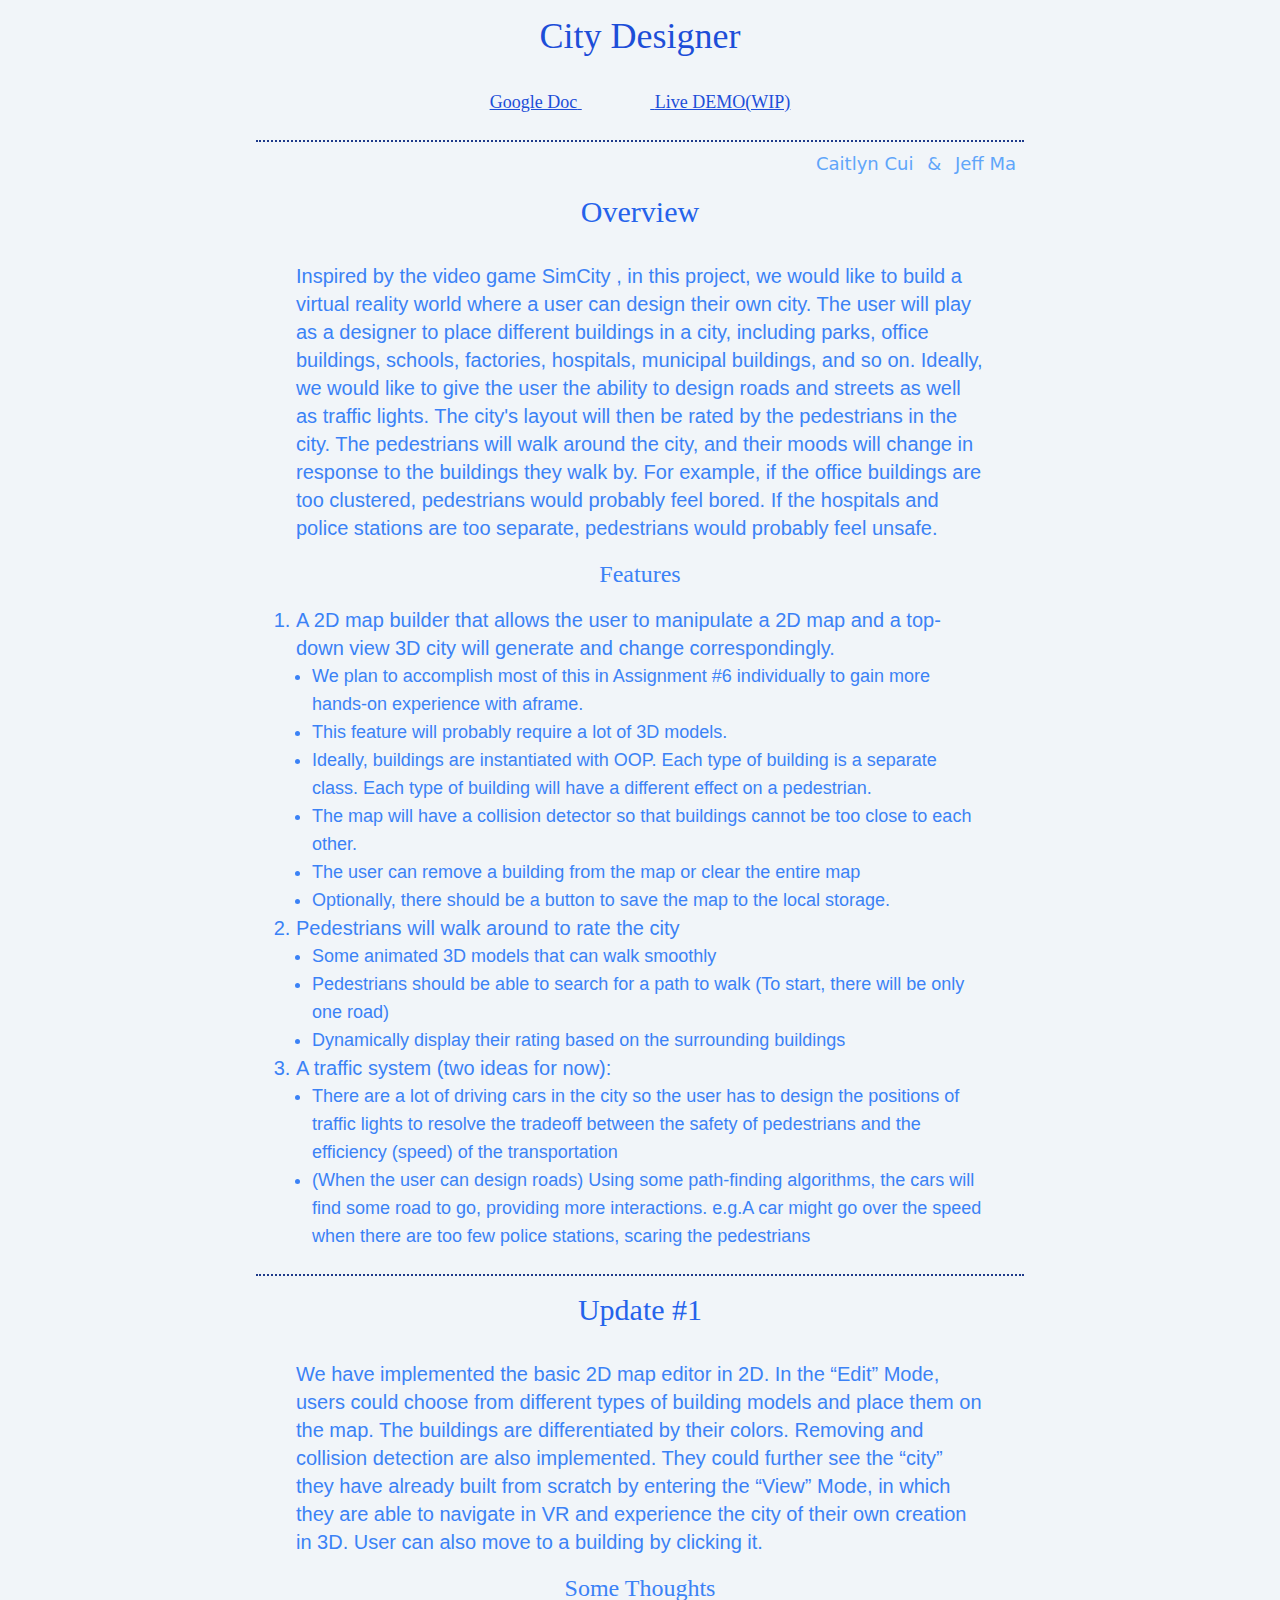
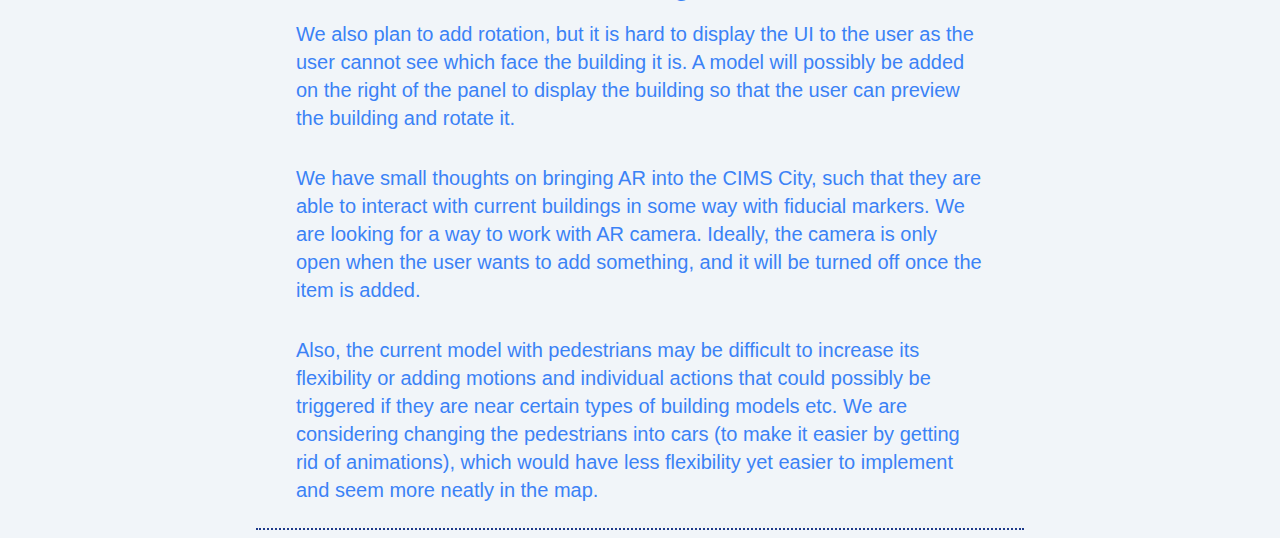
==== index.html @ 81a806b6 "update 1" ====
<!DOCTYPE html>
<html lang="en">
    <head>
        <meta charset="UTF-8" />
        <meta http-equiv="X-UA-Compatible" content="IE=edge" />
        <meta name="viewport" content="width=device-width, initial-scale=1.0" />
        <title>City Designer -- Final Project for Interactive computing</title>
        <link rel="stylesheet" href="main.css" />
    </head>
    <body class="bg-slate-100 text-blue-400">
        <h1 class="py-4 text-center font-serif text-4xl text-blue-700">City Designer</h1>
        <h1 class="py-4 text-center font-serif text-lg text-blue-700 underline">
            <a href="https://docs.google.com/document/d/117nbJ_7v_t8p-onToIpkS0nbb8pjiOs0HHoinResQs8" class="hover:font-bold" target="_blank">Google Doc</a>
            <span class="mx-8 inline-block">&nbsp;</span>
            <a href="src" class="hover:font-bold" target="_blank">Live DEMO(WIP)</a>
        </h1>
        <hr class="sep-line" />
        <div class="mx-auto w-4/5 text-right text-lg md:w-3/5">
            <span class="mr-8 inline-block"></span>
            <a href="mailto:jc9304@nyu.edu" class="mx-2 hover:font-bold hover:text-blue-900">Caitlyn Cui</a>
            &
            <a href="mailto:jm9527@nyu.edu" class="mx-2 hover:font-bold hover:text-blue-900">Jeff Ma</a>
        </div>

        <h2 class="my-4 text-center font-serif text-3xl text-blue-600">Overview</h2>
        <div class="text-div">
            Inspired by the video game <a href="https://en.wikipedia.org/wiki/SimCity" target="_blank">SimCity</a> , in this project, we would like to build a
            virtual reality world where a user can design their own city. The user will play as a designer to place different buildings in a city, including
            parks, office buildings, schools, factories, hospitals, municipal buildings, and so on. Ideally, we would like to give the user the ability to
            design roads and streets as well as traffic lights. The city's layout will then be rated by the pedestrians in the city. The pedestrians will walk
            around the city, and their moods will change in response to the buildings they walk by. For example, if the office buildings are too clustered,
            pedestrians would probably feel bored. If the hospitals and police stations are too separate, pedestrians would probably feel unsafe.
        </div>

        <h2 class="text-center font-serif text-2xl text-blue-500">Features</h2>

        <div class="text-div">
            <ul class="list-decimal">
                <li>
                    A 2D map builder that allows the user to manipulate a 2D map and a top-down view 3D city will generate and change correspondingly.
                    <ul class="ml-4 list-disc text-lg">
                        <li>We plan to accomplish most of this in Assignment #6 individually to gain more hands-on experience with aframe.</li>
                        <li>This feature will probably require a lot of 3D models.</li>
                        <li>
                            Ideally, buildings are instantiated with OOP. Each type of building is a separate class. Each type of building will have a different
                            effect on a pedestrian.
                        </li>
                        <li>The map will have a collision detector so that buildings cannot be too close to each other.</li>
                        <li>The user can remove a building from the map or clear the entire map</li>
                        <li>Optionally, there should be a button to save the map to the local storage.</li>
                    </ul>
                </li>
                <li>
                    Pedestrians will walk around to rate the city

                    <ul class="ml-4 list-disc text-lg">
                        <li>Some animated 3D models that can walk smoothly</li>
                        <li>Pedestrians should be able to search for a path to walk (To start, there will be only one road)</li>
                        <li>Dynamically display their rating based on the surrounding buildings</li>
                    </ul>
                </li>
                <li>
                    A traffic system (two ideas for now):
                    <ul class="ml-4 list-disc text-lg">
                        <li>
                            There are a lot of driving cars in the city so the user has to design the positions of traffic lights to resolve the tradeoff
                            between the safety of pedestrians and the efficiency (speed) of the transportation
                        </li>
                        <li>
                            (When the user can design roads) Using some path-finding algorithms, the cars will find some road to go, providing more
                            interactions. e.g.A car might go over the speed when there are too few police stations, scaring the pedestrians
                        </li>
                    </ul>
                </li>
            </ul>
        </div>

        <hr class="sep-line" />

        <h2 class="my-4 text-center font-serif text-3xl text-blue-600">Update #1</h2>
        <div class="text-div">
            We have implemented the basic 2D map editor in 2D. In the “Edit” Mode, users could choose from different types of building models and place them on
            the map. The buildings are differentiated by their colors. Removing and collision detection are also implemented. They could further see the “city”
            they have already built from scratch by entering the “View” Mode, in which they are able to navigate in VR and experience the city of their own
            creation in 3D. User can also move to a building by clicking it.
        </div>

        <h2 class="text-center font-serif text-2xl text-blue-500">Some Thoughts</h2>

        <div class="text-div">
            We also plan to add rotation, but it is hard to display the UI to the user as the user cannot see which face the building it is. A model will
            possibly be added on the right of the panel to display the building so that the user can preview the building and rotate it.
        </div>

        <div class="text-div">
            We have small thoughts on bringing AR into the CIMS City, such that they are able to interact with current buildings in some way with fiducial
            markers. We are looking for a way to work with AR camera. Ideally, the camera is only open when the user wants to add something, and it will be
            turned off once the item is added.
        </div>

        <div class="text-div">
            Also, the current model with pedestrians may be difficult to increase its flexibility or adding motions and individual actions that could possibly
            be triggered if they are near certain types of building models etc. We are considering changing the pedestrians into cars (to make it easier by
            getting rid of animations), which would have less flexibility yet easier to implement and seem more neatly in the map.
        </div>
        <!-- <h2 class="text-center font-serif text-2xl text-blue-500">acknowledgement</h2> -->

        <hr class="sep-line" />
    </body>
</html>
---- main.css ----
/*
! tailwindcss v3.2.4 | MIT License | https://tailwindcss.com
*/

/*
1. Prevent padding and border from affecting element width. (https://github.com/mozdevs/cssremedy/issues/4)
2. Allow adding a border to an element by just adding a border-width. (https://github.com/tailwindcss/tailwindcss/pull/116)
*/

*,
::before,
::after {
  box-sizing: border-box;
  /* 1 */
  border-width: 0;
  /* 2 */
  border-style: solid;
  /* 2 */
  border-color: #e5e7eb;
  /* 2 */
}

::before,
::after {
  --tw-content: '';
}

/*
1. Use a consistent sensible line-height in all browsers.
2. Prevent adjustments of font size after orientation changes in iOS.
3. Use a more readable tab size.
4. Use the user's configured `sans` font-family by default.
5. Use the user's configured `sans` font-feature-settings by default.
*/

html {
  line-height: 1.5;
  /* 1 */
  -webkit-text-size-adjust: 100%;
  /* 2 */
  -moz-tab-size: 4;
  /* 3 */
  -o-tab-size: 4;
     tab-size: 4;
  /* 3 */
  font-family: ui-sans-serif, system-ui, -apple-system, BlinkMacSystemFont, "Segoe UI", Roboto, "Helvetica Neue", Arial, "Noto Sans", sans-serif, "Apple Color Emoji", "Segoe UI Emoji", "Segoe UI Symbol", "Noto Color Emoji";
  /* 4 */
  font-feature-settings: normal;
  /* 5 */
}

/*
1. Remove the margin in all browsers.
2. Inherit line-height from `html` so users can set them as a class directly on the `html` element.
*/

body {
  margin: 0;
  /* 1 */
  line-height: inherit;
  /* 2 */
}

/*
1. Add the correct height in Firefox.
2. Correct the inheritance of border color in Firefox. (https://bugzilla.mozilla.org/show_bug.cgi?id=190655)
3. Ensure horizontal rules are visible by default.
*/

hr {
  height: 0;
  /* 1 */
  color: inherit;
  /* 2 */
  border-top-width: 1px;
  /* 3 */
}

/*
Add the correct text decoration in Chrome, Edge, and Safari.
*/

abbr:where([title]) {
  -webkit-text-decoration: underline dotted;
          text-decoration: underline dotted;
}

/*
Remove the default font size and weight for headings.
*/

h1,
h2,
h3,
h4,
h5,
h6 {
  font-size: inherit;
  font-weight: inherit;
}

/*
Reset links to optimize for opt-in styling instead of opt-out.
*/

a {
  color: inherit;
  text-decoration: inherit;
}

/*
Add the correct font weight in Edge and Safari.
*/

b,
strong {
  font-weight: bolder;
}

/*
1. Use the user's configured `mono` font family by default.
2. Correct the odd `em` font sizing in all browsers.
*/

code,
kbd,
samp,
pre {
  font-family: ui-monospace, SFMono-Regular, Menlo, Monaco, Consolas, "Liberation Mono", "Courier New", monospace;
  /* 1 */
  font-size: 1em;
  /* 2 */
}

/*
Add the correct font size in all browsers.
*/

small {
  font-size: 80%;
}

/*
Prevent `sub` and `sup` elements from affecting the line height in all browsers.
*/

sub,
sup {
  font-size: 75%;
  line-height: 0;
  position: relative;
  vertical-align: baseline;
}

sub {
  bottom: -0.25em;
}

sup {
  top: -0.5em;
}

/*
1. Remove text indentation from table contents in Chrome and Safari. (https://bugs.chromium.org/p/chromium/issues/detail?id=999088, https://bugs.webkit.org/show_bug.cgi?id=201297)
2. Correct table border color inheritance in all Chrome and Safari. (https://bugs.chromium.org/p/chromium/issues/detail?id=935729, https://bugs.webkit.org/show_bug.cgi?id=195016)
3. Remove gaps between table borders by default.
*/

table {
  text-indent: 0;
  /* 1 */
  border-color: inherit;
  /* 2 */
  border-collapse: collapse;
  /* 3 */
}

/*
1. Change the font styles in all browsers.
2. Remove the margin in Firefox and Safari.
3. Remove default padding in all browsers.
*/

button,
input,
optgroup,
select,
textarea {
  font-family: inherit;
  /* 1 */
  font-size: 100%;
  /* 1 */
  font-weight: inherit;
  /* 1 */
  line-height: inherit;
  /* 1 */
  color: inherit;
  /* 1 */
  margin: 0;
  /* 2 */
  padding: 0;
  /* 3 */
}

/*
Remove the inheritance of text transform in Edge and Firefox.
*/

button,
select {
  text-transform: none;
}

/*
1. Correct the inability to style clickable types in iOS and Safari.
2. Remove default button styles.
*/

button,
[type='button'],
[type='reset'],
[type='submit'] {
  -webkit-appearance: button;
  /* 1 */
  background-color: transparent;
  /* 2 */
  background-image: none;
  /* 2 */
}

/*
Use the modern Firefox focus style for all focusable elements.
*/

:-moz-focusring {
  outline: auto;
}

/*
Remove the additional `:invalid` styles in Firefox. (https://github.com/mozilla/gecko-dev/blob/2f9eacd9d3d995c937b4251a5557d95d494c9be1/layout/style/res/forms.css#L728-L737)
*/

:-moz-ui-invalid {
  box-shadow: none;
}

/*
Add the correct vertical alignment in Chrome and Firefox.
*/

progress {
  vertical-align: baseline;
}

/*
Correct the cursor style of increment and decrement buttons in Safari.
*/

::-webkit-inner-spin-button,
::-webkit-outer-spin-button {
  height: auto;
}

/*
1. Correct the odd appearance in Chrome and Safari.
2. Correct the outline style in Safari.
*/

[type='search'] {
  -webkit-appearance: textfield;
  /* 1 */
  outline-offset: -2px;
  /* 2 */
}

/*
Remove the inner padding in Chrome and Safari on macOS.
*/

::-webkit-search-decoration {
  -webkit-appearance: none;
}

/*
1. Correct the inability to style clickable types in iOS and Safari.
2. Change font properties to `inherit` in Safari.
*/

::-webkit-file-upload-button {
  -webkit-appearance: button;
  /* 1 */
  font: inherit;
  /* 2 */
}

/*
Add the correct display in Chrome and Safari.
*/

summary {
  display: list-item;
}

/*
Removes the default spacing and border for appropriate elements.
*/

blockquote,
dl,
dd,
h1,
h2,
h3,
h4,
h5,
h6,
hr,
figure,
p,
pre {
  margin: 0;
}

fieldset {
  margin: 0;
  padding: 0;
}

legend {
  padding: 0;
}

ol,
ul,
menu {
  list-style: none;
  margin: 0;
  padding: 0;
}

/*
Prevent resizing textareas horizontally by default.
*/

textarea {
  resize: vertical;
}

/*
1. Reset the default placeholder opacity in Firefox. (https://github.com/tailwindlabs/tailwindcss/issues/3300)
2. Set the default placeholder color to the user's configured gray 400 color.
*/

input::-moz-placeholder, textarea::-moz-placeholder {
  opacity: 1;
  /* 1 */
  color: #9ca3af;
  /* 2 */
}

input::placeholder,
textarea::placeholder {
  opacity: 1;
  /* 1 */
  color: #9ca3af;
  /* 2 */
}

/*
Set the default cursor for buttons.
*/

button,
[role="button"] {
  cursor: pointer;
}

/*
Make sure disabled buttons don't get the pointer cursor.
*/

:disabled {
  cursor: default;
}

/*
1. Make replaced elements `display: block` by default. (https://github.com/mozdevs/cssremedy/issues/14)
2. Add `vertical-align: middle` to align replaced elements more sensibly by default. (https://github.com/jensimmons/cssremedy/issues/14#issuecomment-634934210)
   This can trigger a poorly considered lint error in some tools but is included by design.
*/

img,
svg,
video,
canvas,
audio,
iframe,
embed,
object {
  display: block;
  /* 1 */
  vertical-align: middle;
  /* 2 */
}

/*
Constrain images and videos to the parent width and preserve their intrinsic aspect ratio. (https://github.com/mozdevs/cssremedy/issues/14)
*/

img,
video {
  max-width: 100%;
  height: auto;
}

/* Make elements with the HTML hidden attribute stay hidden by default */

[hidden] {
  display: none;
}

*, ::before, ::after {
  --tw-border-spacing-x: 0;
  --tw-border-spacing-y: 0;
  --tw-translate-x: 0;
  --tw-translate-y: 0;
  --tw-rotate: 0;
  --tw-skew-x: 0;
  --tw-skew-y: 0;
  --tw-scale-x: 1;
  --tw-scale-y: 1;
  --tw-pan-x:  ;
  --tw-pan-y:  ;
  --tw-pinch-zoom:  ;
  --tw-scroll-snap-strictness: proximity;
  --tw-ordinal:  ;
  --tw-slashed-zero:  ;
  --tw-numeric-figure:  ;
  --tw-numeric-spacing:  ;
  --tw-numeric-fraction:  ;
  --tw-ring-inset:  ;
  --tw-ring-offset-width: 0px;
  --tw-ring-offset-color: #fff;
  --tw-ring-color: rgb(59 130 246 / 0.5);
  --tw-ring-offset-shadow: 0 0 #0000;
  --tw-ring-shadow: 0 0 #0000;
  --tw-shadow: 0 0 #0000;
  --tw-shadow-colored: 0 0 #0000;
  --tw-blur:  ;
  --tw-brightness:  ;
  --tw-contrast:  ;
  --tw-grayscale:  ;
  --tw-hue-rotate:  ;
  --tw-invert:  ;
  --tw-saturate:  ;
  --tw-sepia:  ;
  --tw-drop-shadow:  ;
  --tw-backdrop-blur:  ;
  --tw-backdrop-brightness:  ;
  --tw-backdrop-contrast:  ;
  --tw-backdrop-grayscale:  ;
  --tw-backdrop-hue-rotate:  ;
  --tw-backdrop-invert:  ;
  --tw-backdrop-opacity:  ;
  --tw-backdrop-saturate:  ;
  --tw-backdrop-sepia:  ;
}

::backdrop {
  --tw-border-spacing-x: 0;
  --tw-border-spacing-y: 0;
  --tw-translate-x: 0;
  --tw-translate-y: 0;
  --tw-rotate: 0;
  --tw-skew-x: 0;
  --tw-skew-y: 0;
  --tw-scale-x: 1;
  --tw-scale-y: 1;
  --tw-pan-x:  ;
  --tw-pan-y:  ;
  --tw-pinch-zoom:  ;
  --tw-scroll-snap-strictness: proximity;
  --tw-ordinal:  ;
  --tw-slashed-zero:  ;
  --tw-numeric-figure:  ;
  --tw-numeric-spacing:  ;
  --tw-numeric-fraction:  ;
  --tw-ring-inset:  ;
  --tw-ring-offset-width: 0px;
  --tw-ring-offset-color: #fff;
  --tw-ring-color: rgb(59 130 246 / 0.5);
  --tw-ring-offset-shadow: 0 0 #0000;
  --tw-ring-shadow: 0 0 #0000;
  --tw-shadow: 0 0 #0000;
  --tw-shadow-colored: 0 0 #0000;
  --tw-blur:  ;
  --tw-brightness:  ;
  --tw-contrast:  ;
  --tw-grayscale:  ;
  --tw-hue-rotate:  ;
  --tw-invert:  ;
  --tw-saturate:  ;
  --tw-sepia:  ;
  --tw-drop-shadow:  ;
  --tw-backdrop-blur:  ;
  --tw-backdrop-brightness:  ;
  --tw-backdrop-contrast:  ;
  --tw-backdrop-grayscale:  ;
  --tw-backdrop-hue-rotate:  ;
  --tw-backdrop-invert:  ;
  --tw-backdrop-opacity:  ;
  --tw-backdrop-saturate:  ;
  --tw-backdrop-sepia:  ;
}

.mx-8 {
  margin-left: 2rem;
  margin-right: 2rem;
}

.mx-auto {
  margin-left: auto;
  margin-right: auto;
}

.mx-2 {
  margin-left: 0.5rem;
  margin-right: 0.5rem;
}

.my-4 {
  margin-top: 1rem;
  margin-bottom: 1rem;
}

.mr-8 {
  margin-right: 2rem;
}

.ml-4 {
  margin-left: 1rem;
}

.inline-block {
  display: inline-block;
}

.w-4\/5 {
  width: 80%;
}

.list-decimal {
  list-style-type: decimal;
}

.list-disc {
  list-style-type: disc;
}

.bg-slate-100 {
  --tw-bg-opacity: 1;
  background-color: rgb(241 245 249 / var(--tw-bg-opacity));
}

.py-4 {
  padding-top: 1rem;
  padding-bottom: 1rem;
}

.text-center {
  text-align: center;
}

.text-right {
  text-align: right;
}

.font-serif {
  font-family: ui-serif, Georgia, Cambria, "Times New Roman", Times, serif;
}

.text-4xl {
  font-size: 2.25rem;
  line-height: 2.5rem;
}

.text-lg {
  font-size: 1.125rem;
  line-height: 1.75rem;
}

.text-3xl {
  font-size: 1.875rem;
  line-height: 2.25rem;
}

.text-2xl {
  font-size: 1.5rem;
  line-height: 2rem;
}

.text-blue-400 {
  --tw-text-opacity: 1;
  color: rgb(96 165 250 / var(--tw-text-opacity));
}

.text-blue-700 {
  --tw-text-opacity: 1;
  color: rgb(29 78 216 / var(--tw-text-opacity));
}

.text-blue-600 {
  --tw-text-opacity: 1;
  color: rgb(37 99 235 / var(--tw-text-opacity));
}

.text-blue-500 {
  --tw-text-opacity: 1;
  color: rgb(59 130 246 / var(--tw-text-opacity));
}

.underline {
  text-decoration-line: underline;
}

.text-div {
  font-family: 'Poppins', sans-serif;
  /* font-weight: 100; */
  margin-left: auto;
  margin-right: auto;
  width: 83.333333%;
  padding-top: 1rem;
  padding-bottom: 1rem;
  padding-left: 1rem;
  padding-right: 1rem;
  font-size: 1.125rem;
  line-height: 1.75rem;
  --tw-text-opacity: 1;
  color: rgb(59 130 246 / var(--tw-text-opacity));
}

@media (min-width: 768px) {
  .text-div {
    width: 60%;
    padding-left: 2.5rem;
    padding-right: 2.5rem;
    font-size: 1.25rem;
    line-height: 1.75rem;
  }
}

.sep-line {
  margin-left: auto;
  margin-right: auto;
  margin-top: 0.5rem;
  margin-bottom: 0.5rem;
  width: 80%;
  border-top-width: 2px;
  border-style: dotted;
  --tw-border-opacity: 1;
  border-color: rgb(30 58 138 / var(--tw-border-opacity));
}

@media (min-width: 768px) {
  .sep-line {
    width: 60%;
  }
}

.hover\:font-bold:hover {
  font-weight: 700;
}

.hover\:text-blue-900:hover {
  --tw-text-opacity: 1;
  color: rgb(30 58 138 / var(--tw-text-opacity));
}

@media (min-width: 768px) {
  .md\:w-3\/5 {
    width: 60%;
  }
}
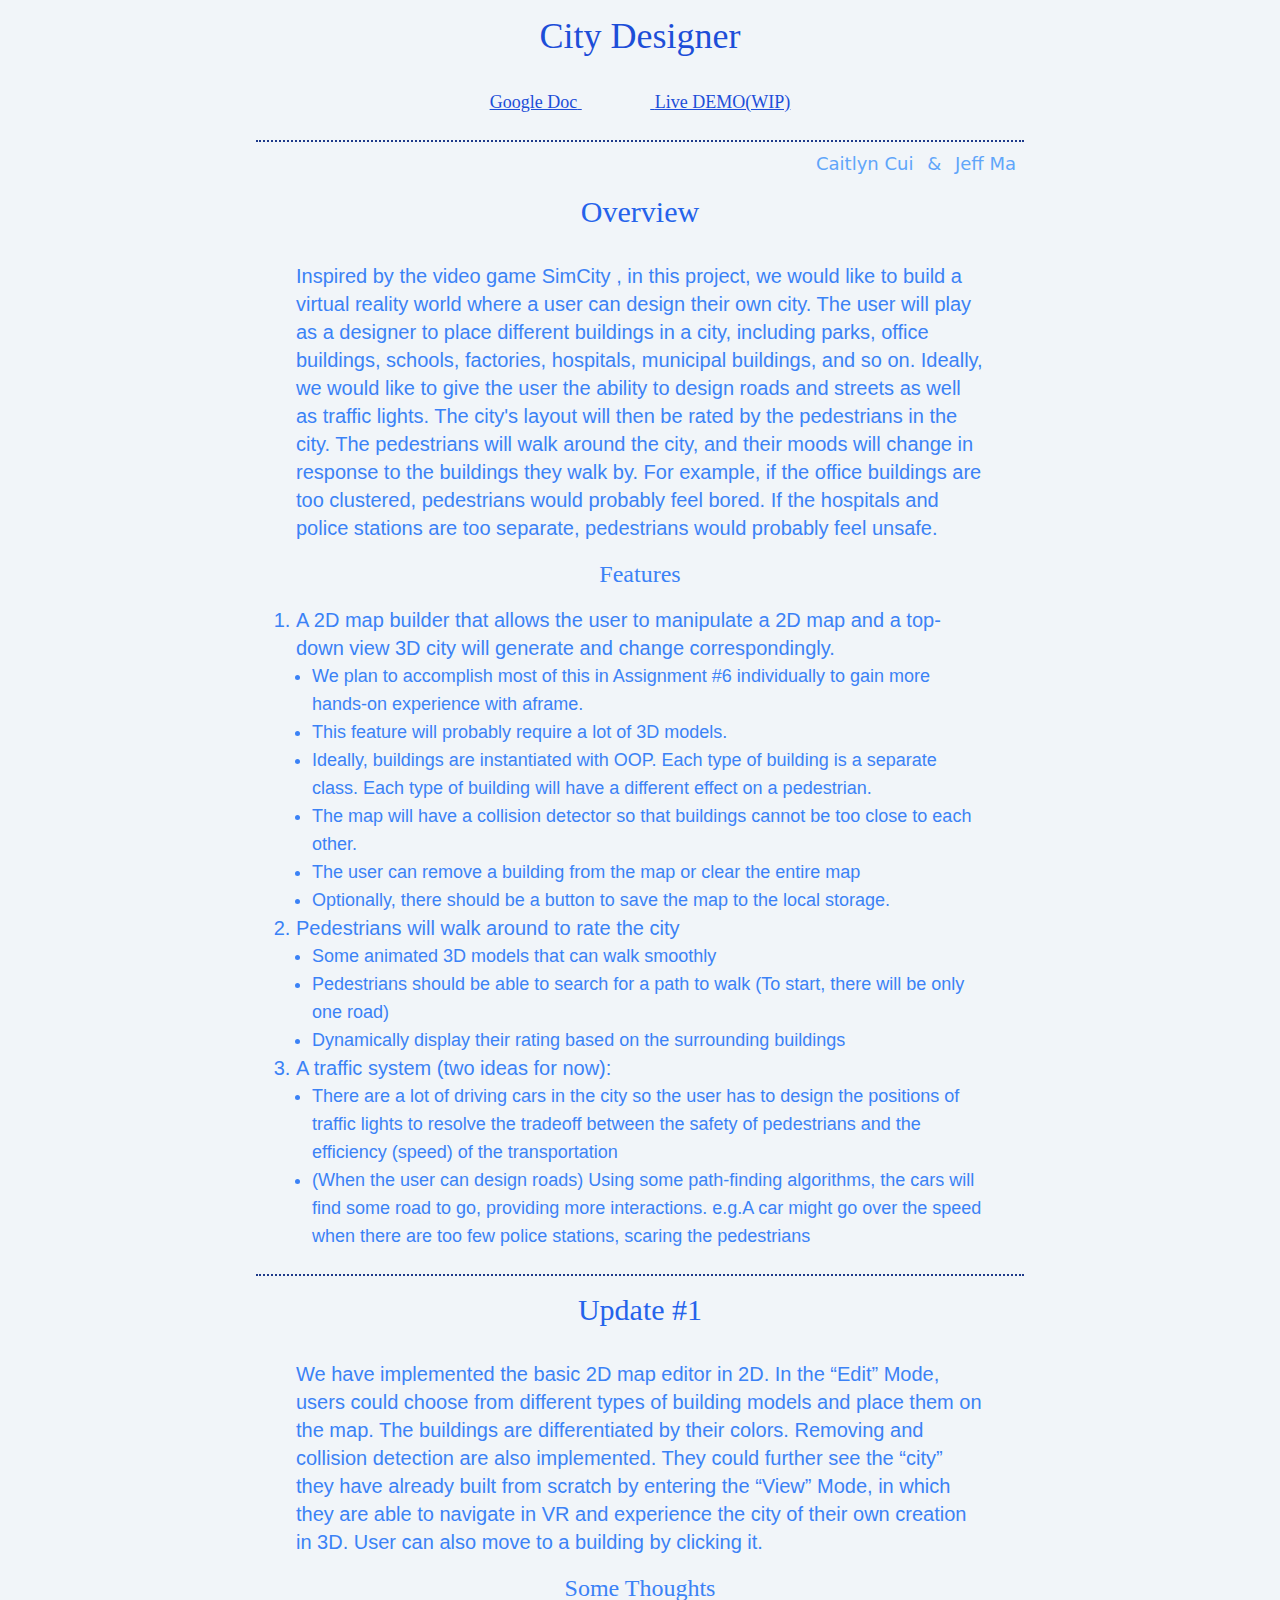
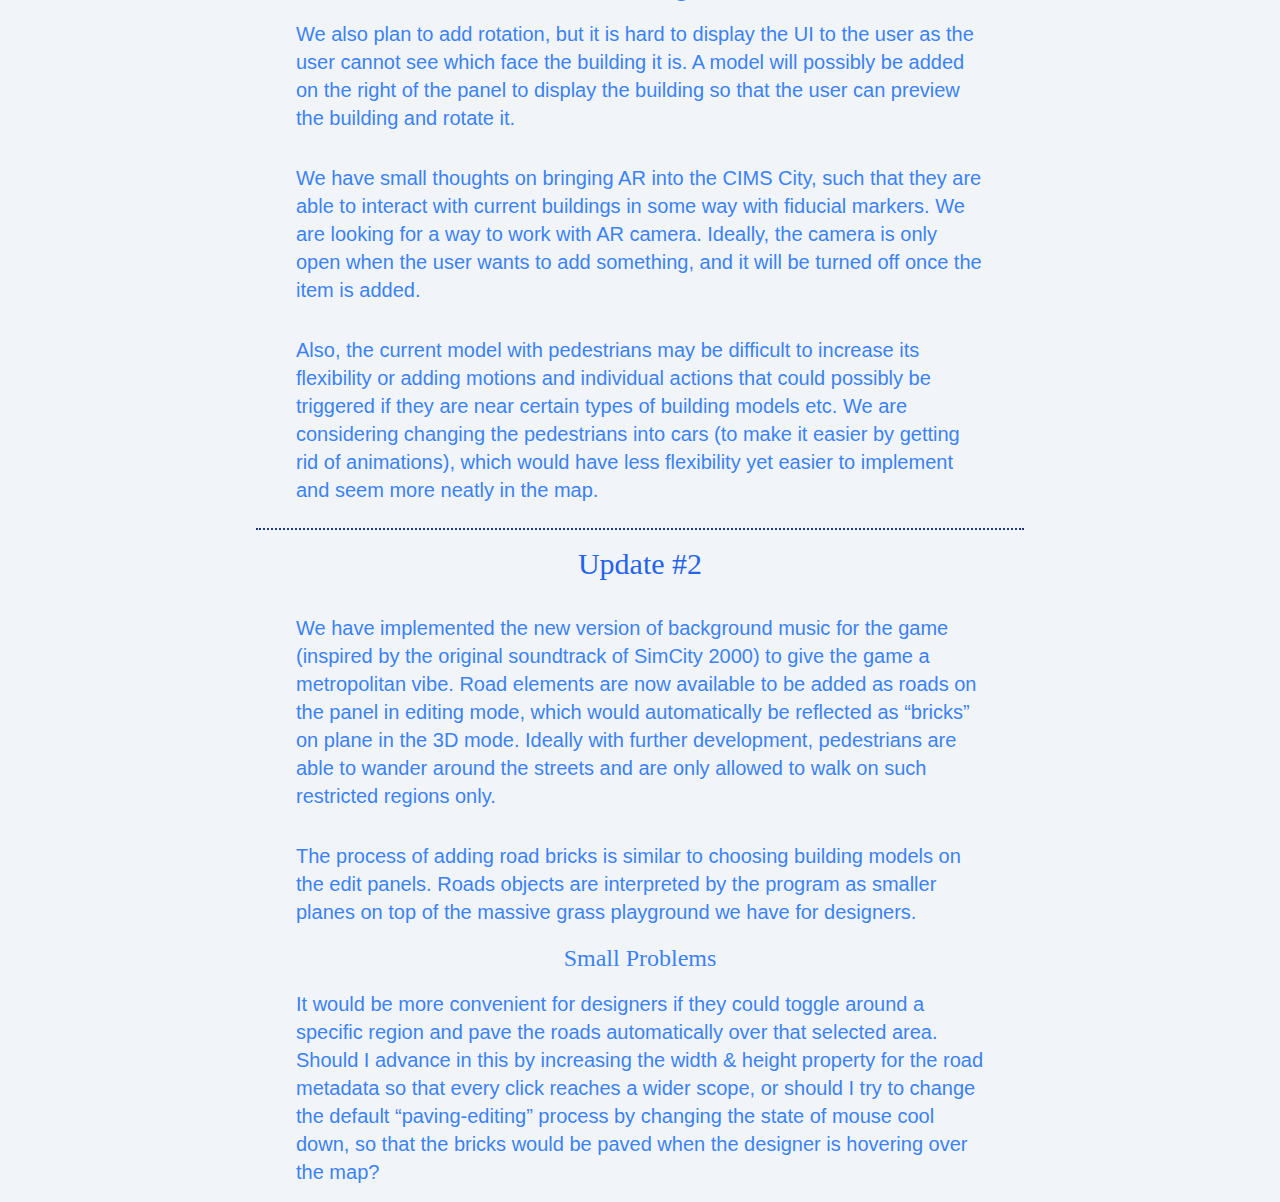
==== commit f7dabc8c: "html update" ====
--- a/index.html
+++ b/index.html
@@ -106,5 +106,20 @@
         <!-- <h2 class="text-center font-serif text-2xl text-blue-500">acknowledgement</h2> -->
 
         <hr class="sep-line" />
+         <h2 class="my-4 text-center font-serif text-3xl text-blue-600">Update #2</h2>
+        <div class="text-div">
+            We have implemented the new version of background music for the game (inspired by the original soundtrack of SimCity 2000) to give the game a metropolitan vibe. Road elements are now available to be added as roads on the panel in editing mode, which would automatically be reflected as “bricks” on plane in the 3D mode. Ideally with further development, pedestrians are able to wander around the streets and are only allowed to walk on such restricted regions only.
+        </div>
+
+        <div class="text-div">
+            The process of adding road bricks is similar to choosing building models on the edit panels. Roads objects are interpreted by the program as smaller planes on top of the massive grass playground we have for designers. 
+        </div>
+
+        <h2 class="text-center font-serif text-2xl text-blue-500">Small Problems</h2>
+
+        <div class="text-div">
+            It would be more convenient for designers if they could toggle around a specific region and pave the roads automatically over that selected area. Should I advance in this by increasing the width & height property for the road metadata so that every click reaches a wider scope, or should I try to change the default “paving-editing” process by changing the state of mouse cool down, so that the bricks would be paved when the designer is hovering over the map?
+        </div>
+
     </body>
 </html>
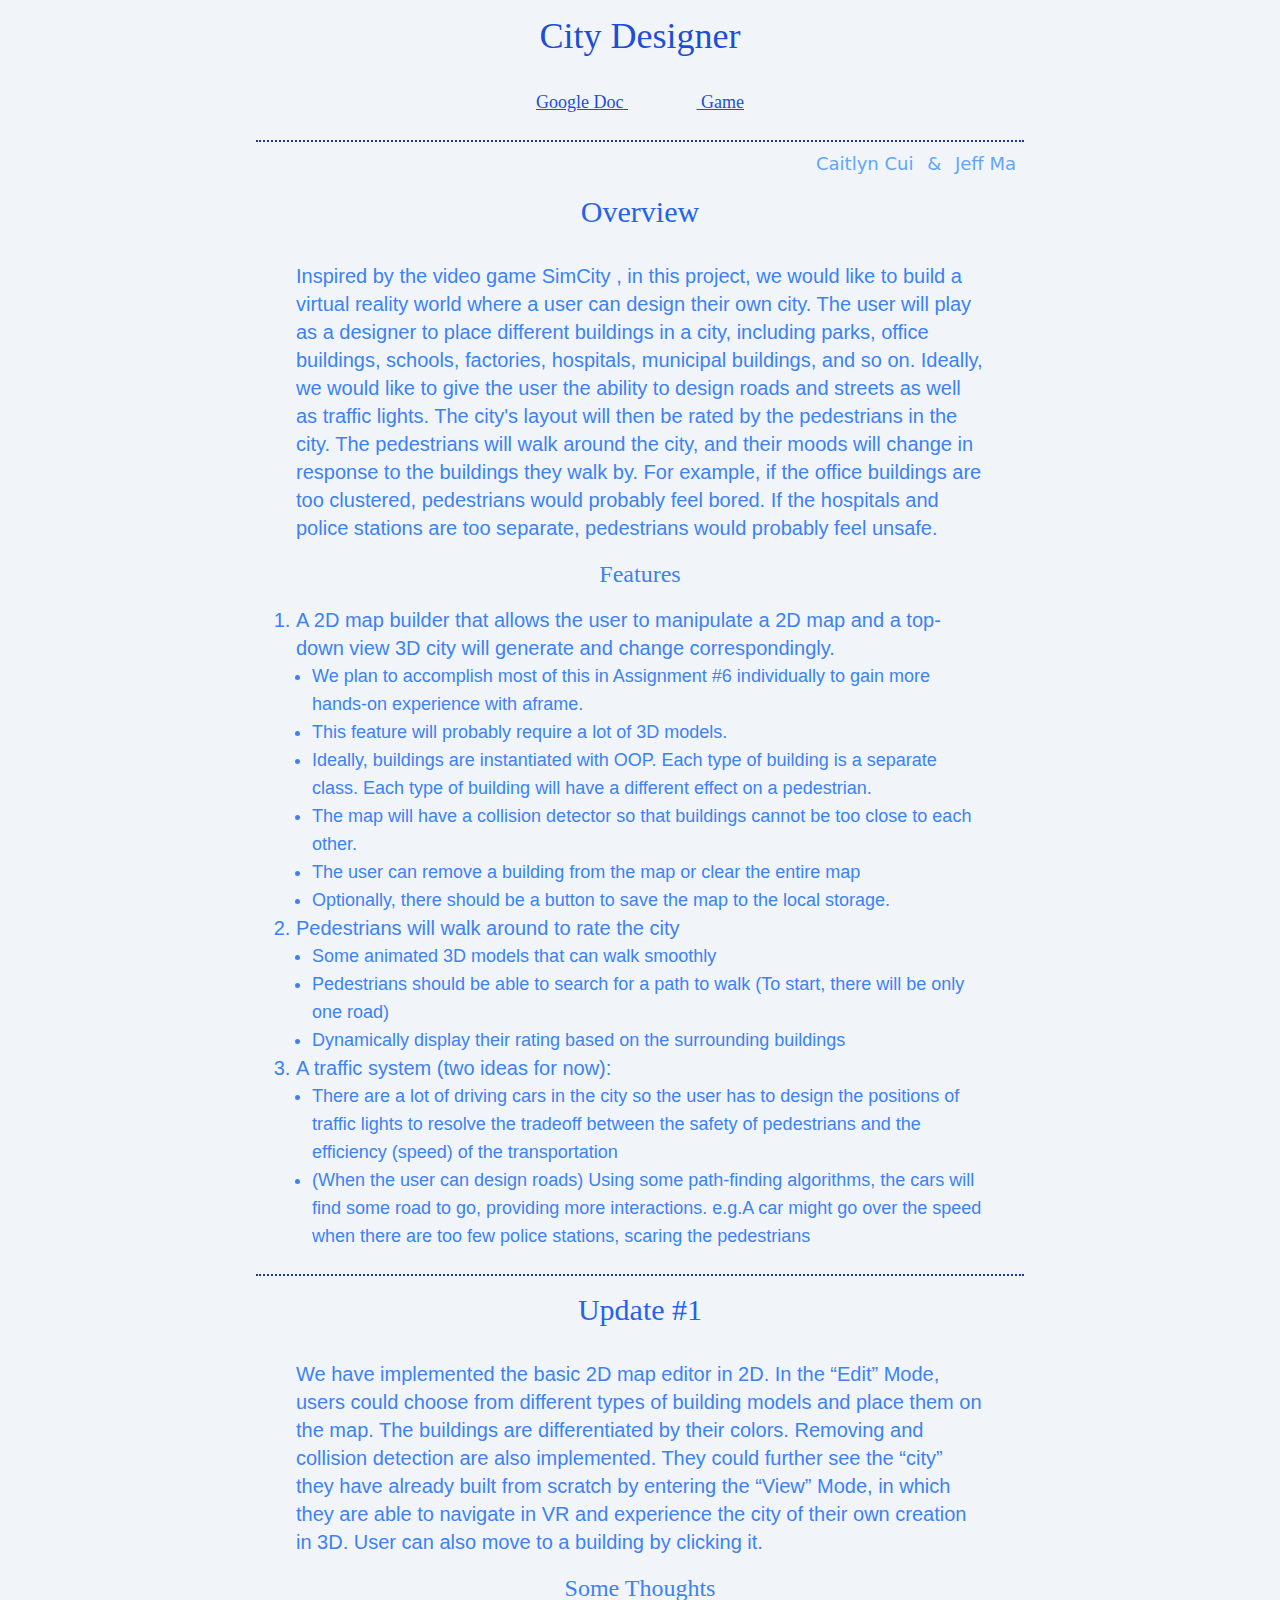
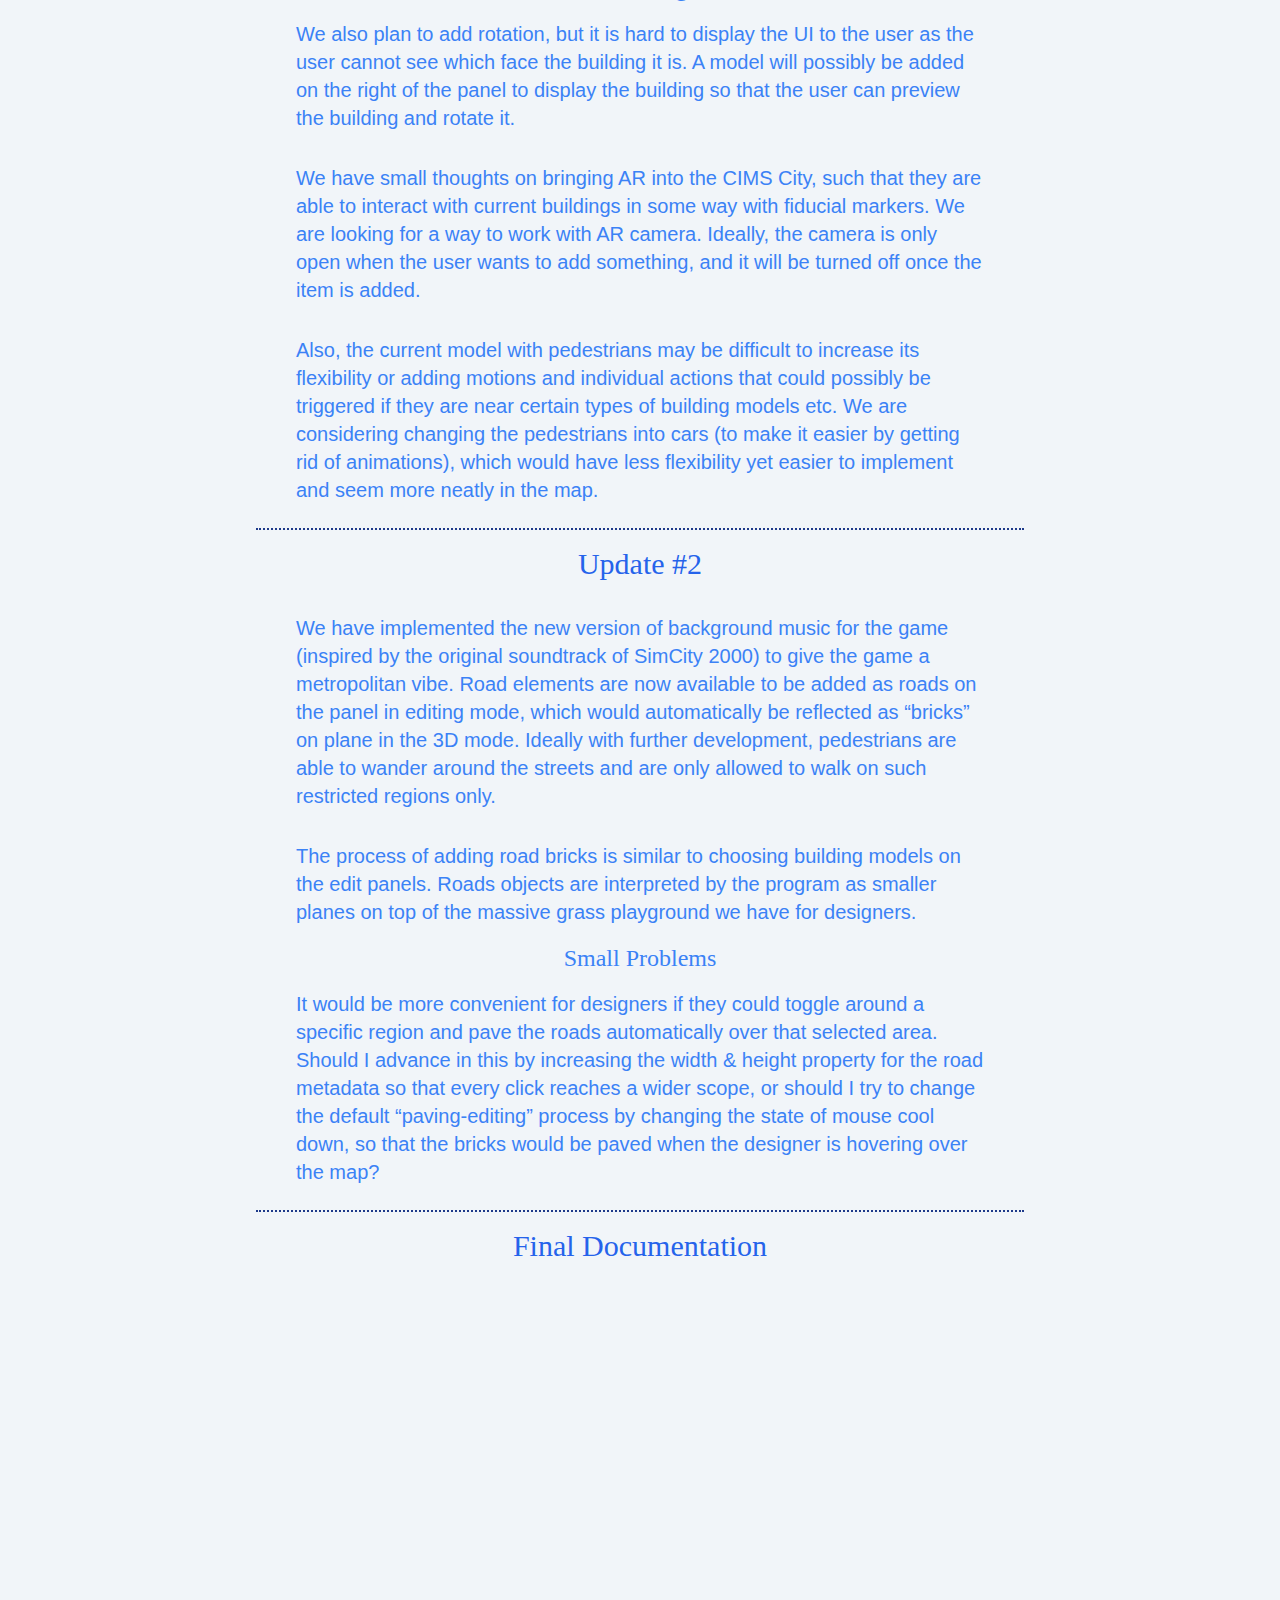
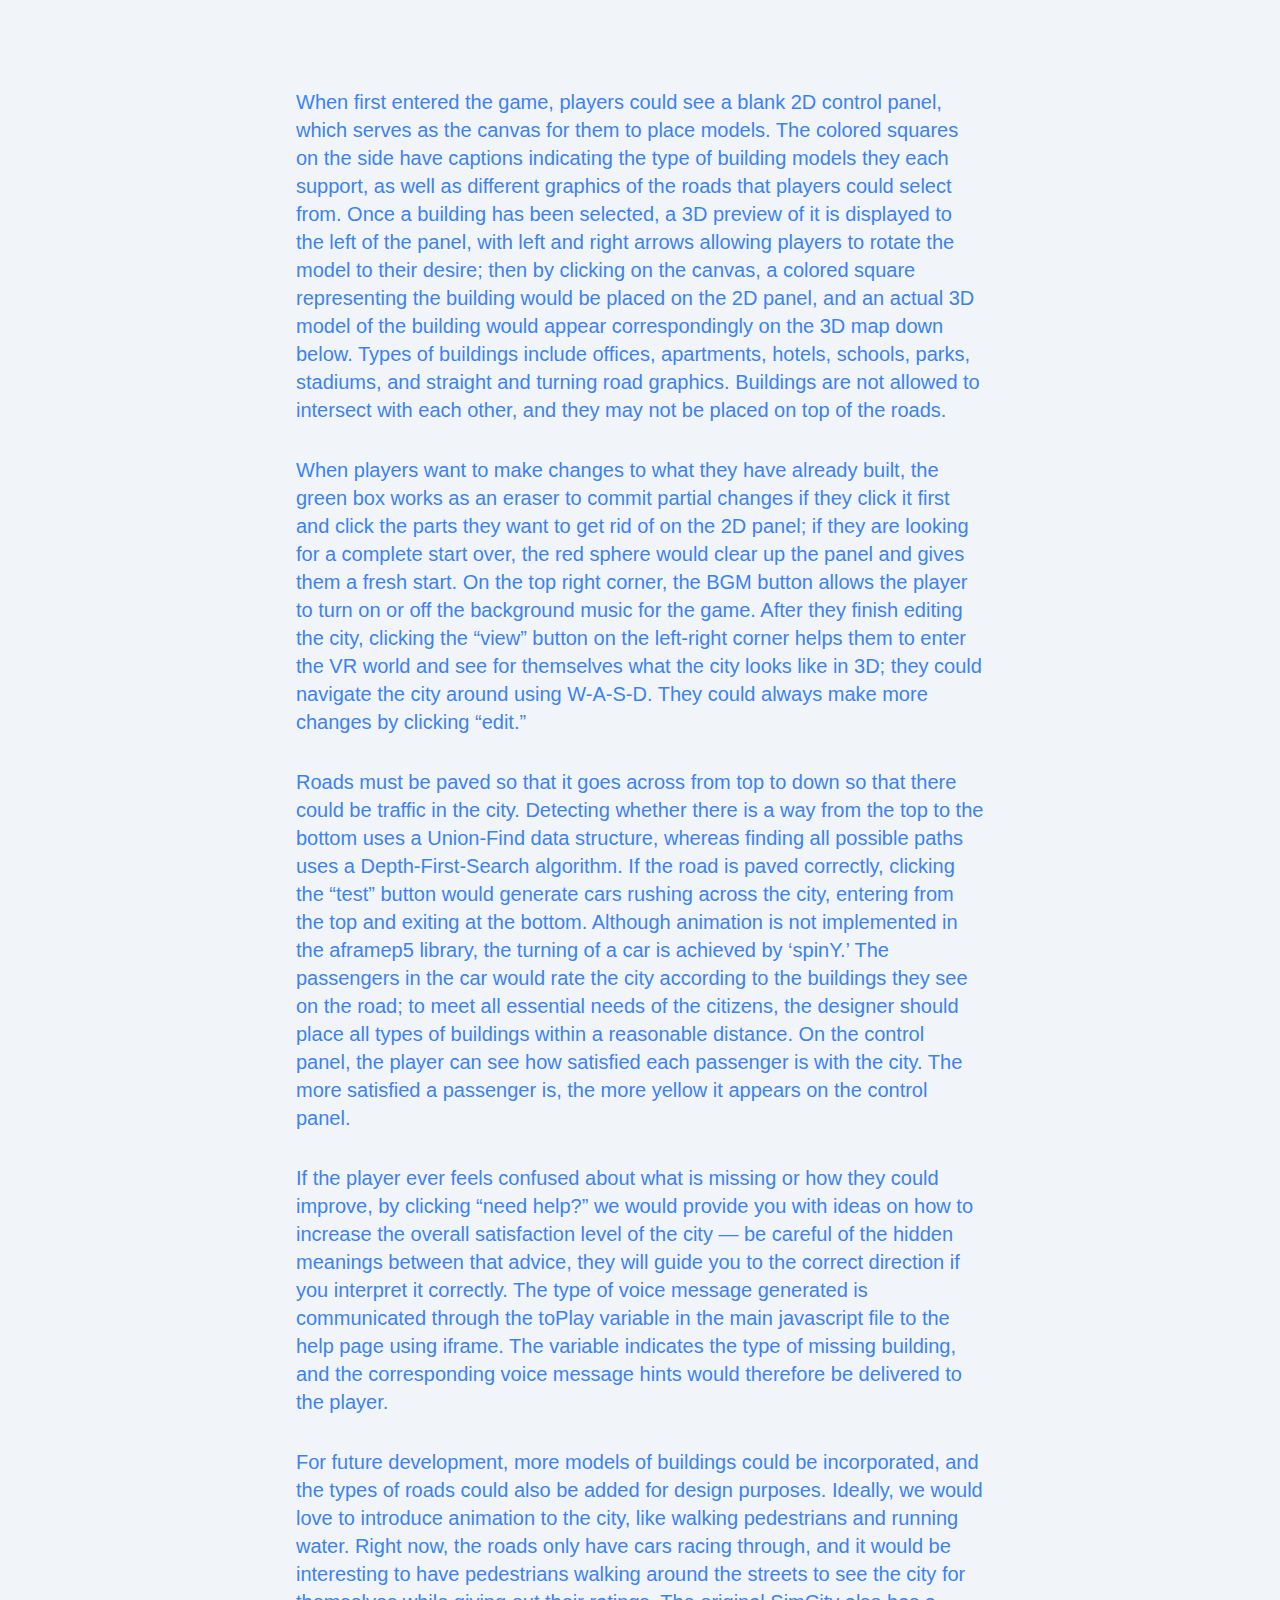
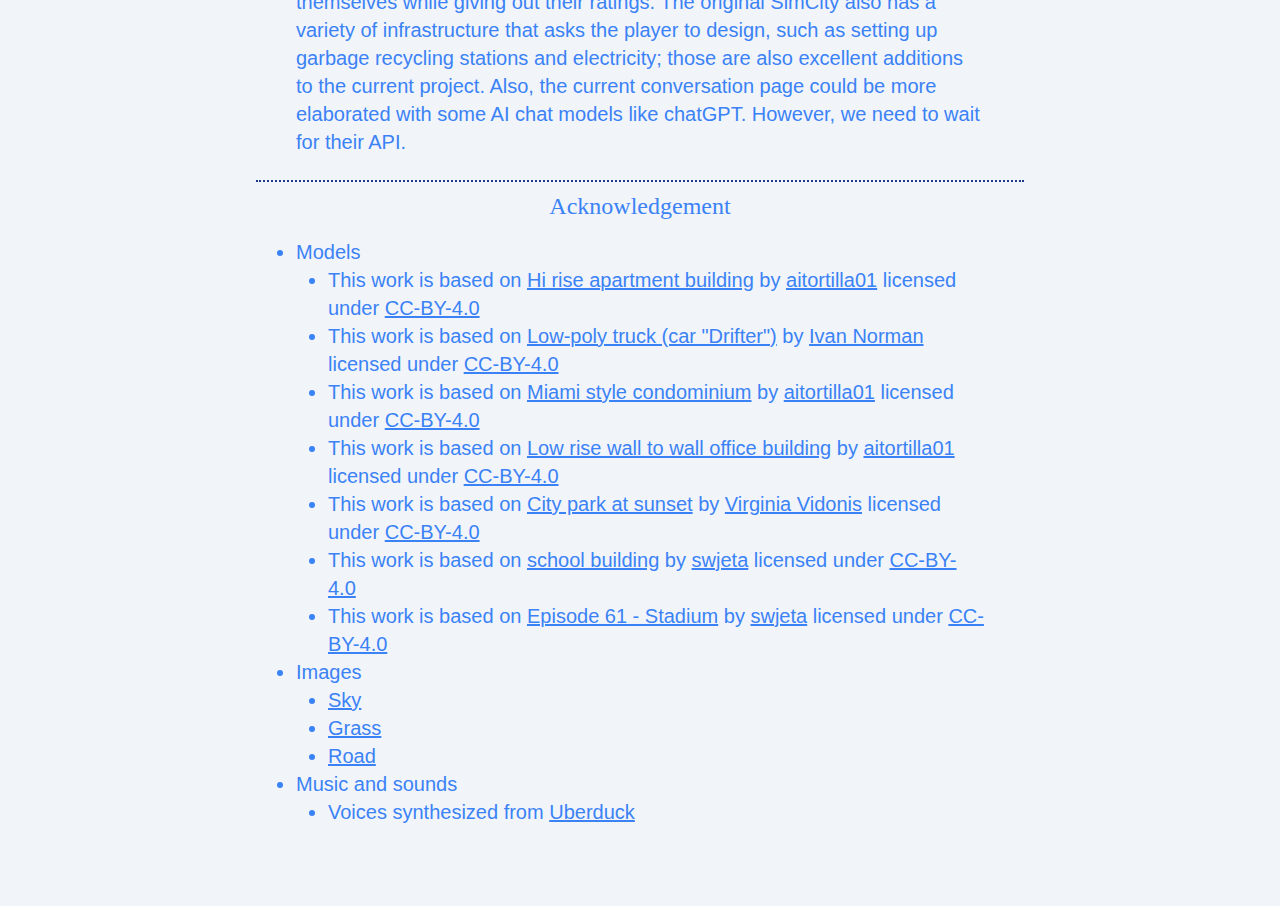
==== commit acb0237f: "final write up and clean up" ====
--- a/index.html
+++ b/index.html
@@ -12,7 +12,7 @@
         <h1 class="py-4 text-center font-serif text-lg text-blue-700 underline">
             <a href="https://docs.google.com/document/d/117nbJ_7v_t8p-onToIpkS0nbb8pjiOs0HHoinResQs8" class="hover:font-bold" target="_blank">Google Doc</a>
             <span class="mx-8 inline-block">&nbsp;</span>
-            <a href="src" class="hover:font-bold" target="_blank">Live DEMO(WIP)</a>
+            <a href="src" class="hover:font-bold" target="_blank">Game</a>
         </h1>
         <hr class="sep-line" />
         <div class="mx-auto w-4/5 text-right text-lg md:w-3/5">
@@ -103,23 +103,153 @@
             be triggered if they are near certain types of building models etc. We are considering changing the pedestrians into cars (to make it easier by
             getting rid of animations), which would have less flexibility yet easier to implement and seem more neatly in the map.
         </div>
-        <!-- <h2 class="text-center font-serif text-2xl text-blue-500">acknowledgement</h2> -->
-
-        <hr class="sep-line" />
-         <h2 class="my-4 text-center font-serif text-3xl text-blue-600">Update #2</h2>
-        <div class="text-div">
-            We have implemented the new version of background music for the game (inspired by the original soundtrack of SimCity 2000) to give the game a metropolitan vibe. Road elements are now available to be added as roads on the panel in editing mode, which would automatically be reflected as “bricks” on plane in the 3D mode. Ideally with further development, pedestrians are able to wander around the streets and are only allowed to walk on such restricted regions only.
-        </div>
-
-        <div class="text-div">
-            The process of adding road bricks is similar to choosing building models on the edit panels. Roads objects are interpreted by the program as smaller planes on top of the massive grass playground we have for designers. 
+
+        <hr class="sep-line" />
+        <h2 class="my-4 text-center font-serif text-3xl text-blue-600">Update #2</h2>
+        <div class="text-div">
+            We have implemented the new version of background music for the game (inspired by the original soundtrack of SimCity 2000) to give the game a
+            metropolitan vibe. Road elements are now available to be added as roads on the panel in editing mode, which would automatically be reflected as
+            “bricks” on plane in the 3D mode. Ideally with further development, pedestrians are able to wander around the streets and are only allowed to walk
+            on such restricted regions only.
+        </div>
+
+        <div class="text-div">
+            The process of adding road bricks is similar to choosing building models on the edit panels. Roads objects are interpreted by the program as smaller
+            planes on top of the massive grass playground we have for designers.
         </div>
 
         <h2 class="text-center font-serif text-2xl text-blue-500">Small Problems</h2>
 
         <div class="text-div">
-            It would be more convenient for designers if they could toggle around a specific region and pave the roads automatically over that selected area. Should I advance in this by increasing the width & height property for the road metadata so that every click reaches a wider scope, or should I try to change the default “paving-editing” process by changing the state of mouse cool down, so that the bricks would be paved when the designer is hovering over the map?
-        </div>
-
+            It would be more convenient for designers if they could toggle around a specific region and pave the roads automatically over that selected area.
+            Should I advance in this by increasing the width & height property for the road metadata so that every click reaches a wider scope, or should I try
+            to change the default “paving-editing” process by changing the state of mouse cool down, so that the bricks would be paved when the designer is
+            hovering over the map?
+        </div>
+
+        <hr class="sep-line" />
+
+        <h2 class="my-4 text-center font-serif text-3xl text-blue-600">Final Documentation</h2>
+
+        <iframe class="m-auto my-6 block" type="text/html" width="480" height="360" src="https://www.youtube.com/embed/5U-wnN_ghZI" frameborder="0"></iframe>
+
+        <div class="text-div">
+            When first entered the game, players could see a blank 2D control panel, which serves as the canvas for them to place models. The colored squares on
+            the side have captions indicating the type of building models they each support, as well as different graphics of the roads that players could
+            select from. Once a building has been selected, a 3D preview of it is displayed to the left of the panel, with left and right arrows allowing
+            players to rotate the model to their desire; then by clicking on the canvas, a colored square representing the building would be placed on the 2D
+            panel, and an actual 3D model of the building would appear correspondingly on the 3D map down below. Types of buildings include offices, apartments,
+            hotels, schools, parks, stadiums, and straight and turning road graphics. Buildings are not allowed to intersect with each other, and they may not
+            be placed on top of the roads.
+        </div>
+
+        <div class="text-div">
+            When players want to make changes to what they have already built, the green box works as an eraser to commit partial changes if they click it first
+            and click the parts they want to get rid of on the 2D panel; if they are looking for a complete start over, the red sphere would clear up the panel
+            and gives them a fresh start. On the top right corner, the BGM button allows the player to turn on or off the background music for the game. After
+            they finish editing the city, clicking the “view” button on the left-right corner helps them to enter the VR world and see for themselves what the
+            city looks like in 3D; they could navigate the city around using W-A-S-D. They could always make more changes by clicking “edit.”
+        </div>
+
+        <div class="text-div">
+            Roads must be paved so that it goes across from top to down so that there could be traffic in the city. Detecting whether there is a way from the
+            top to the bottom uses a Union-Find data structure, whereas finding all possible paths uses a Depth-First-Search algorithm. If the road is paved
+            correctly, clicking the “test” button would generate cars rushing across the city, entering from the top and exiting at the bottom. Although
+            animation is not implemented in the aframep5 library, the turning of a car is achieved by ‘spinY.’ The passengers in the car would rate the city
+            according to the buildings they see on the road; to meet all essential needs of the citizens, the designer should place all types of buildings
+            within a reasonable distance. On the control panel, the player can see how satisfied each passenger is with the city. The more satisfied a passenger
+            is, the more yellow it appears on the control panel.
+        </div>
+
+        <div class="text-div">
+            If the player ever feels confused about what is missing or how they could improve, by clicking “need help?” we would provide you with ideas on how
+            to increase the overall satisfaction level of the city — be careful of the hidden meanings between that advice, they will guide you to the correct
+            direction if you interpret it correctly. The type of voice message generated is communicated through the toPlay variable in the main javascript file
+            to the help page using iframe. The variable indicates the type of missing building, and the corresponding voice message hints would therefore be
+            delivered to the player.
+        </div>
+
+        <div class="text-div">
+            For future development, more models of buildings could be incorporated, and the types of roads could also be added for design purposes. Ideally, we
+            would love to introduce animation to the city, like walking pedestrians and running water. Right now, the roads only have cars racing through, and
+            it would be interesting to have pedestrians walking around the streets to see the city for themselves while giving out their ratings. The original
+            SimCity also has a variety of infrastructure that asks the player to design, such as setting up garbage recycling stations and electricity; those
+            are also excellent additions to the current project. Also, the current conversation page could be more elaborated with some AI chat models like
+            chatGPT. However, we need to wait for their API.
+        </div>
+
+        <hr class="sep-line" />
+
+        <h2 class="text-center font-serif text-2xl text-blue-500">Acknowledgement</h2>
+
+        <div class="text-div mb-16" id="acknowledgement">
+            <ul class="list-disc">
+                <li>
+                    Models
+                    <ul class="ml-8 list-disc">
+                        <li>
+                            This work is based on
+                            <a href="https://sketchfab.com/3d-models/hi-rise-apartment-building-f8c0a550cd1e441f85b46caeba6632f3">Hi rise apartment building</a>
+                            by <a href="https://sketchfab.com/aitortilla01"> aitortilla01</a> licensed under
+                            <a href="http://creativecommons.org/licenses/by/4.0/">CC-BY-4.0</a>
+                        </li>
+                        <li>
+                            This work is based on
+                            <a href="https://sketchfab.com/3d-models/low-poly-truck-car-drifter-f3750246b6564607afbefc61cb1683b1"
+                                >Low-poly truck (car "Drifter")</a
+                            >
+                            by <a href="https://sketchfab.com/vanidza"> Ivan Norman</a> licensed under
+                            <a href="http://creativecommons.org/licenses/by/4.0/">CC-BY-4.0</a>
+                        </li>
+                        <li>
+                            This work is based on
+                            <a href="https://sketchfab.com/3d-models/miami-style-condominium-b3e16399830045a7b67ec8e02447fd27">Miami style condominium</a>
+                            by <a href="https://sketchfab.com/aitortilla01"> aitortilla01</a> licensed under
+                            <a href="http://creativecommons.org/licenses/by/4.0/">CC-BY-4.0</a>
+                        </li>
+                        <li>
+                            This work is based on
+                            <a href="https://sketchfab.com/3d-models/low-rise-wall-to-wall-office-building-dcf171dca9174000a0fa8d44660253d0"
+                                >Low rise wall to wall office building</a
+                            >
+                            by <a href="https://sketchfab.com/aitortilla01"> aitortilla01</a> licensed under
+                            <a href="http://creativecommons.org/licenses/by/4.0/">CC-BY-4.0</a>
+                        </li>
+                        <li>
+                            This work is based on
+                            <a href="https://sketchfab.com/3d-models/city-park-at-sunset-ec70492df60b4d42b37b7219b7b2149e">City park at sunset</a>
+                            by <a href="https://sketchfab.com/virginiavidonis"> Virginia Vidonis</a> licensed under
+                            <a href="http://creativecommons.org/licenses/by/4.0/">CC-BY-4.0</a>
+                        </li>
+                        <li>
+                            This work is based on
+                            <a href="https://sketchfab.com/3d-models/school-building-d34ac09a3ca544df999485c4b311abcc">school building</a>
+                            by <a href="https://sketchfab.com/swjeta"> swjeta</a> licensed under
+                            <a href="http://creativecommons.org/licenses/by/4.0/">CC-BY-4.0</a>
+                        </li>
+                        <li>
+                            This work is based on
+                            <a href="https://sketchfab.com/3d-models/episode-61-stadium-bf5b622349f342508d138d483fe89a4a">Episode 61 - Stadium</a>
+                            by <a href="https://sketchfab.com/dartuchiwa"> swjeta</a> licensed under
+                            <a href="http://creativecommons.org/licenses/by/4.0/">CC-BY-4.0</a>
+                        </li>
+                    </ul>
+                </li>
+                <li>
+                    Images
+                    <ul class="ml-8 list-disc">
+                        <li><a href="https://opengameart.org/content/hand-painted-grass-texture">Sky</a></li>
+                        <li><a href="https://blog.csdn.net/qq_37588752/article/details/105949791">Grass</a></li>
+                        <li><a href="https://www.outworldz.com/SeamlessTextures/master/Road/">Road</a></li>
+                    </ul>
+                </li>
+                <li>
+                    Music and sounds
+                    <ul class="ml-8 list-disc">
+                        <li>Voices synthesized from <a href="https://uberduck.ai/">Uberduck</a></li>
+                    </ul>
+                </li>
+            </ul>
+        </div>
     </body>
 </html>
--- a/main.css
+++ b/main.css
@@ -513,6 +513,10 @@
   --tw-backdrop-sepia:  ;
 }
 
+.m-auto {
+  margin: auto;
+}
+
 .mx-8 {
   margin-left: 2rem;
   margin-right: 2rem;
@@ -533,6 +537,11 @@
   margin-bottom: 1rem;
 }
 
+.my-6 {
+  margin-top: 1.5rem;
+  margin-bottom: 1.5rem;
+}
+
 .mr-8 {
   margin-right: 2rem;
 }
@@ -541,8 +550,24 @@
   margin-left: 1rem;
 }
 
+.mb-16 {
+  margin-bottom: 4rem;
+}
+
+.ml-8 {
+  margin-left: 2rem;
+}
+
+.block {
+  display: block;
+}
+
 .inline-block {
   display: inline-block;
+}
+
+.hidden {
+  display: none;
 }
 
 .w-4\/5 {
@@ -667,6 +692,10 @@
   }
 }
 
+#acknowledgement a {
+  text-decoration-line: underline;
+}
+
 .hover\:font-bold:hover {
   font-weight: 700;
 }
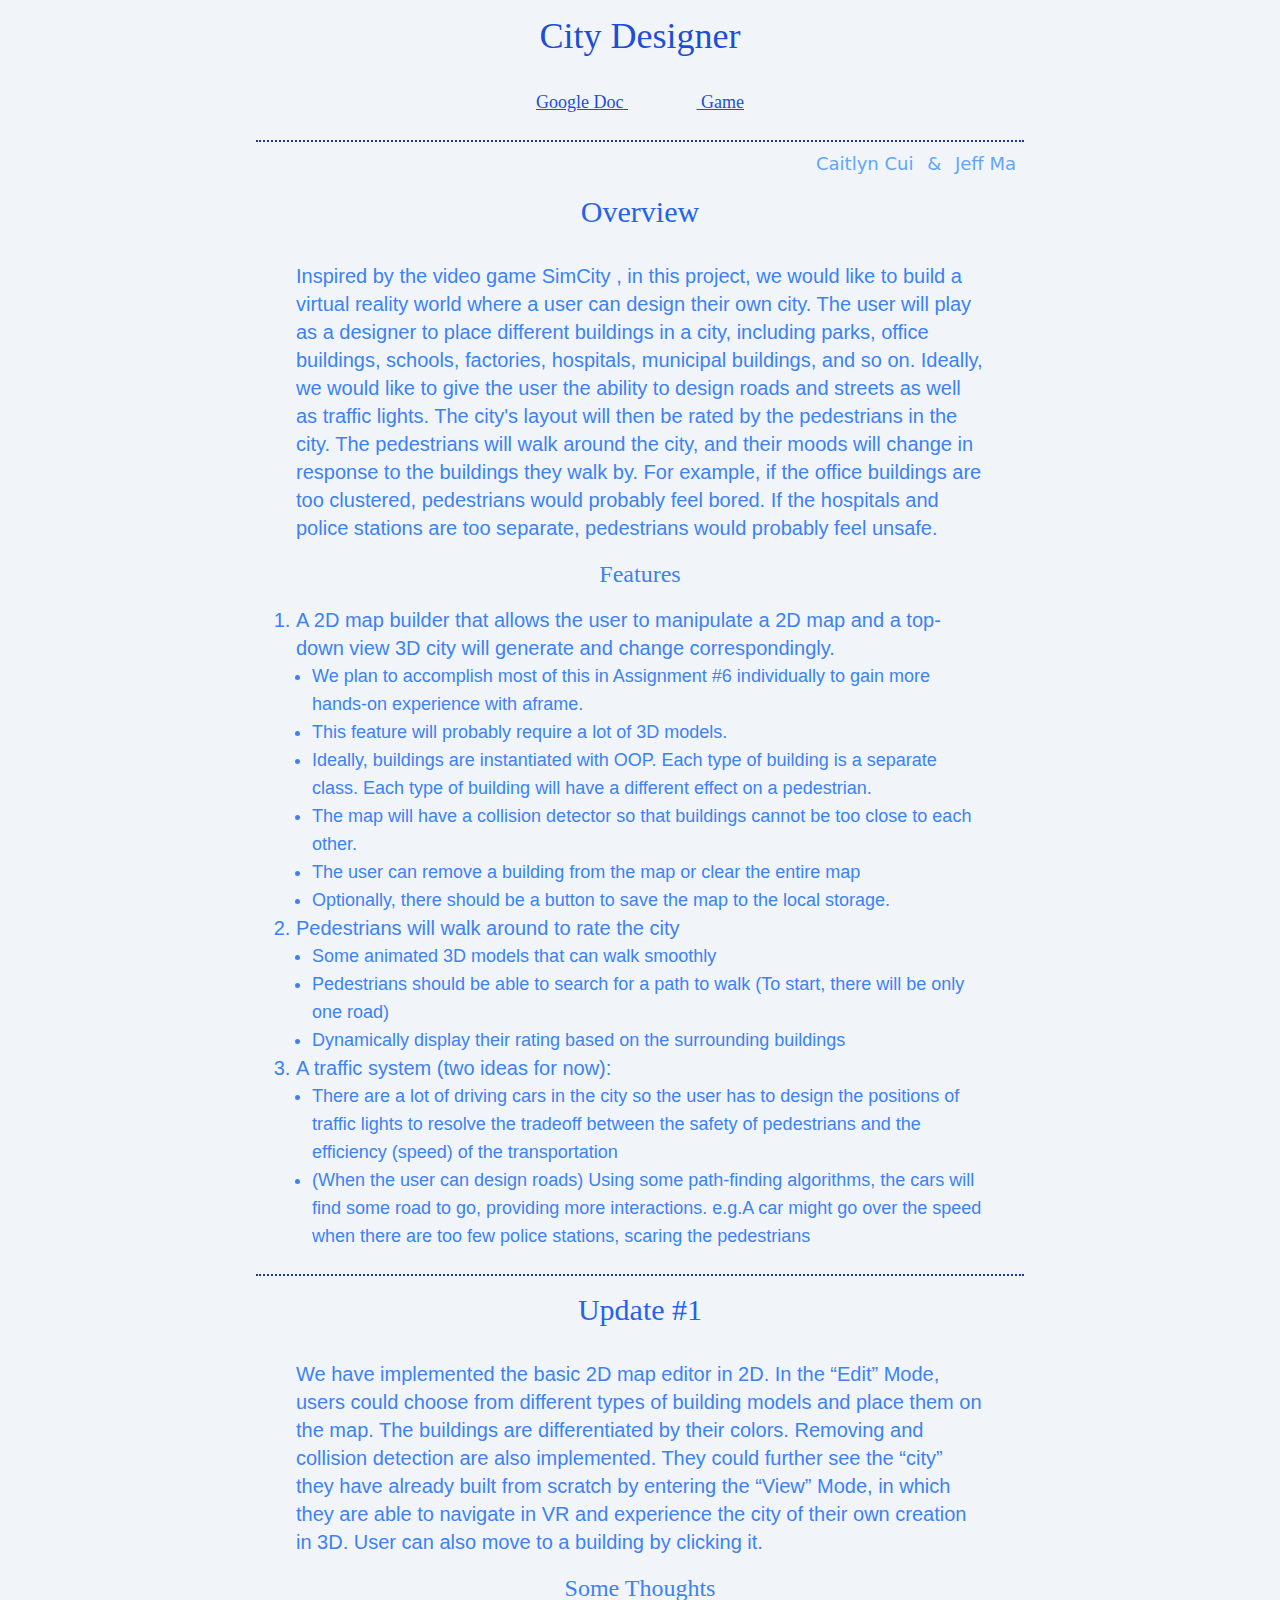
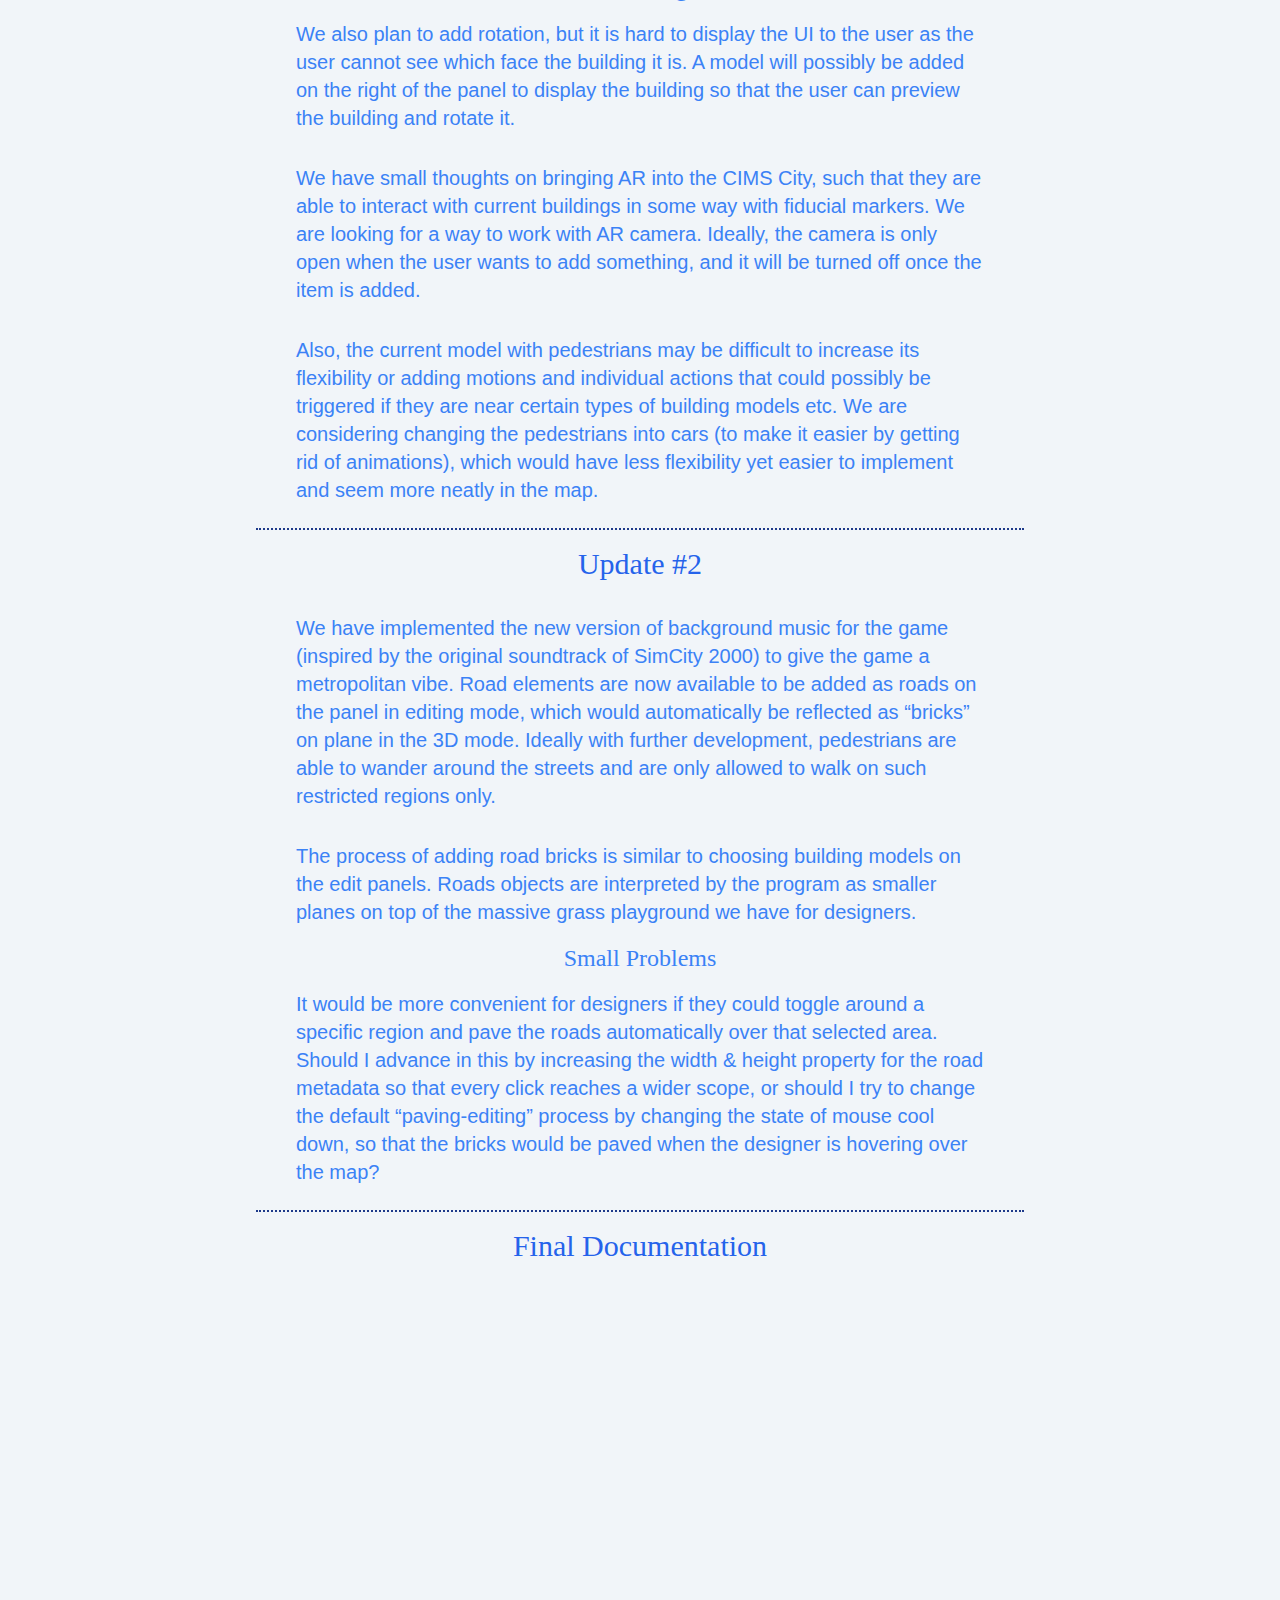
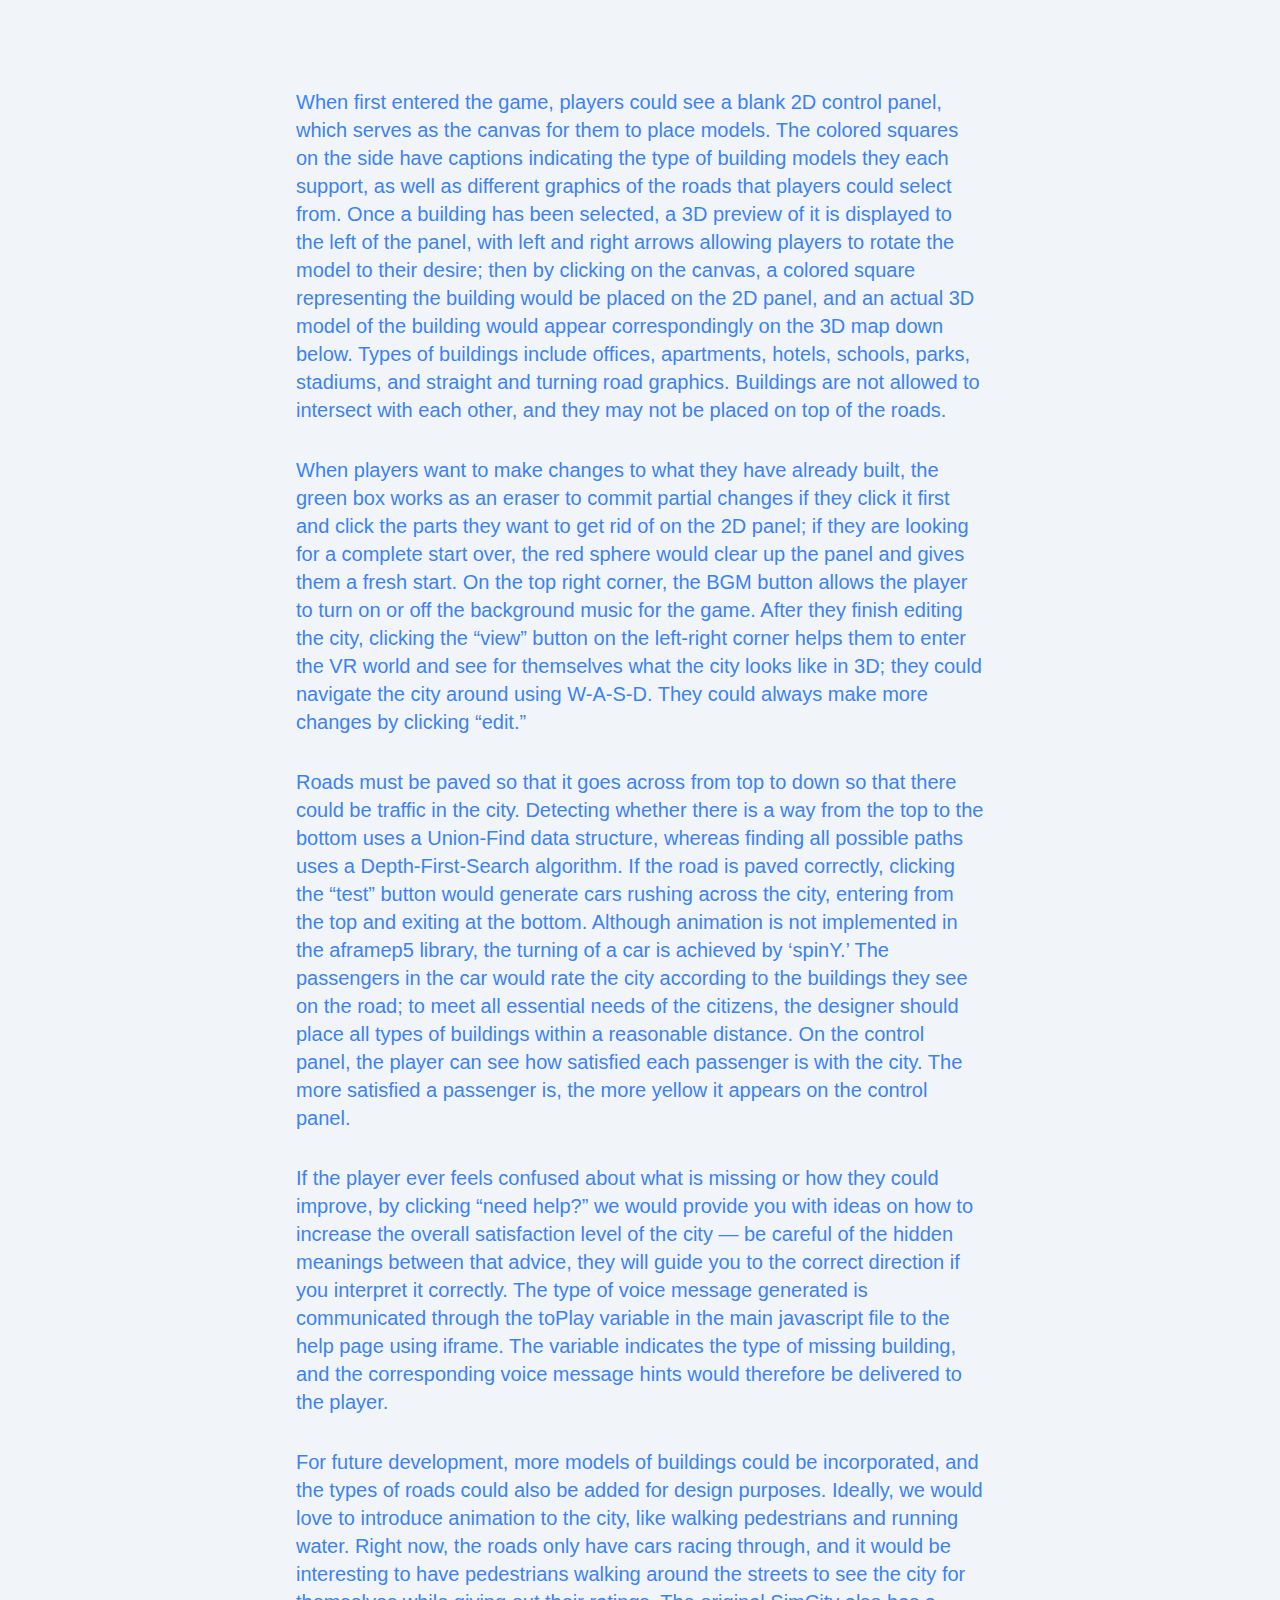
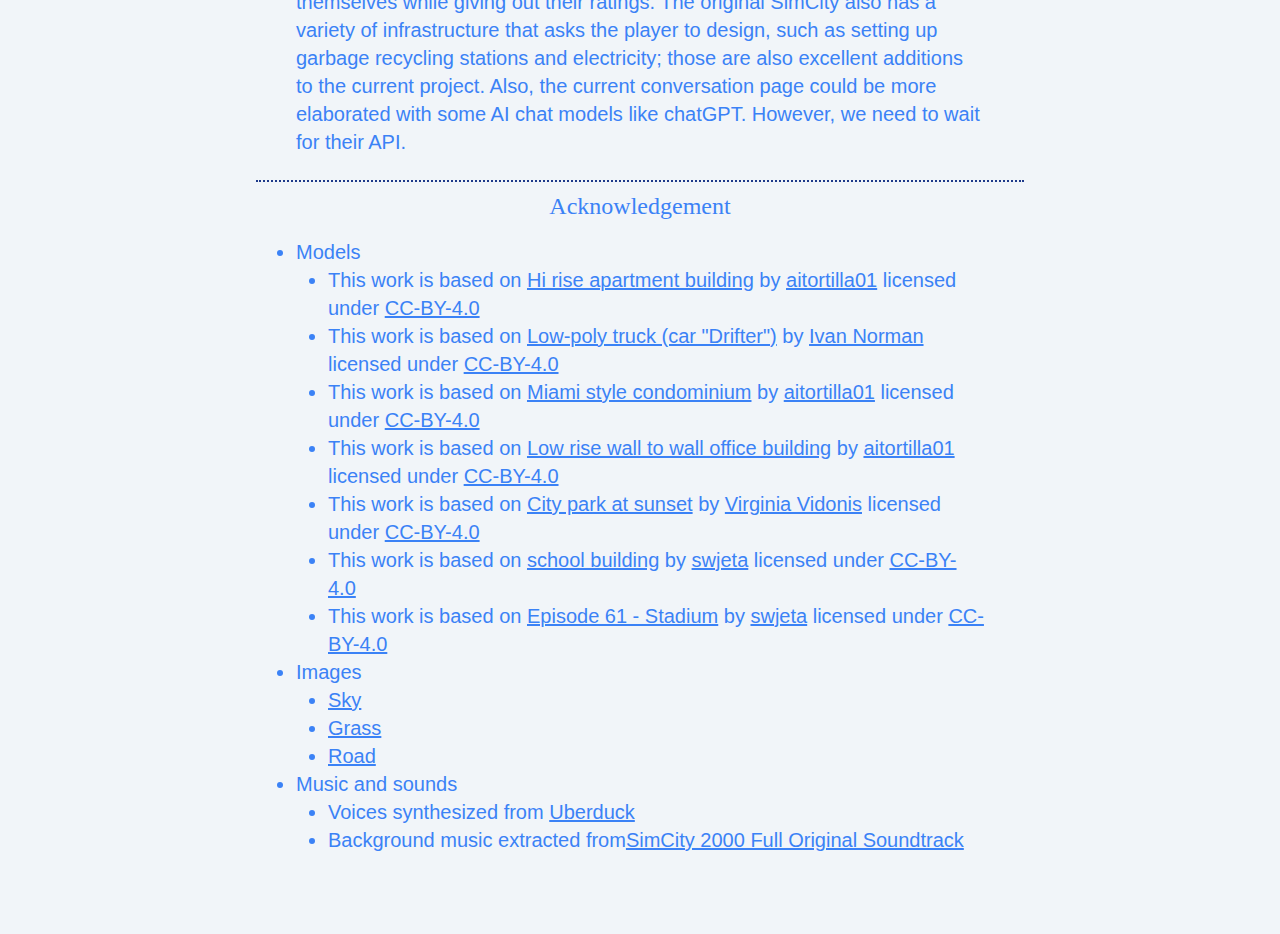
==== commit 65c15536: "update write up" ====
--- a/index.html
+++ b/index.html
@@ -247,6 +247,7 @@
                     Music and sounds
                     <ul class="ml-8 list-disc">
                         <li>Voices synthesized from <a href="https://uberduck.ai/">Uberduck</a></li>
+                        <li>Background music extracted from<a href="https://www.youtube.com/watch?v=QvQQarcaRXs">SimCity 2000 Full Original Soundtrack</a></li>
                     </ul>
                 </li>
             </ul>
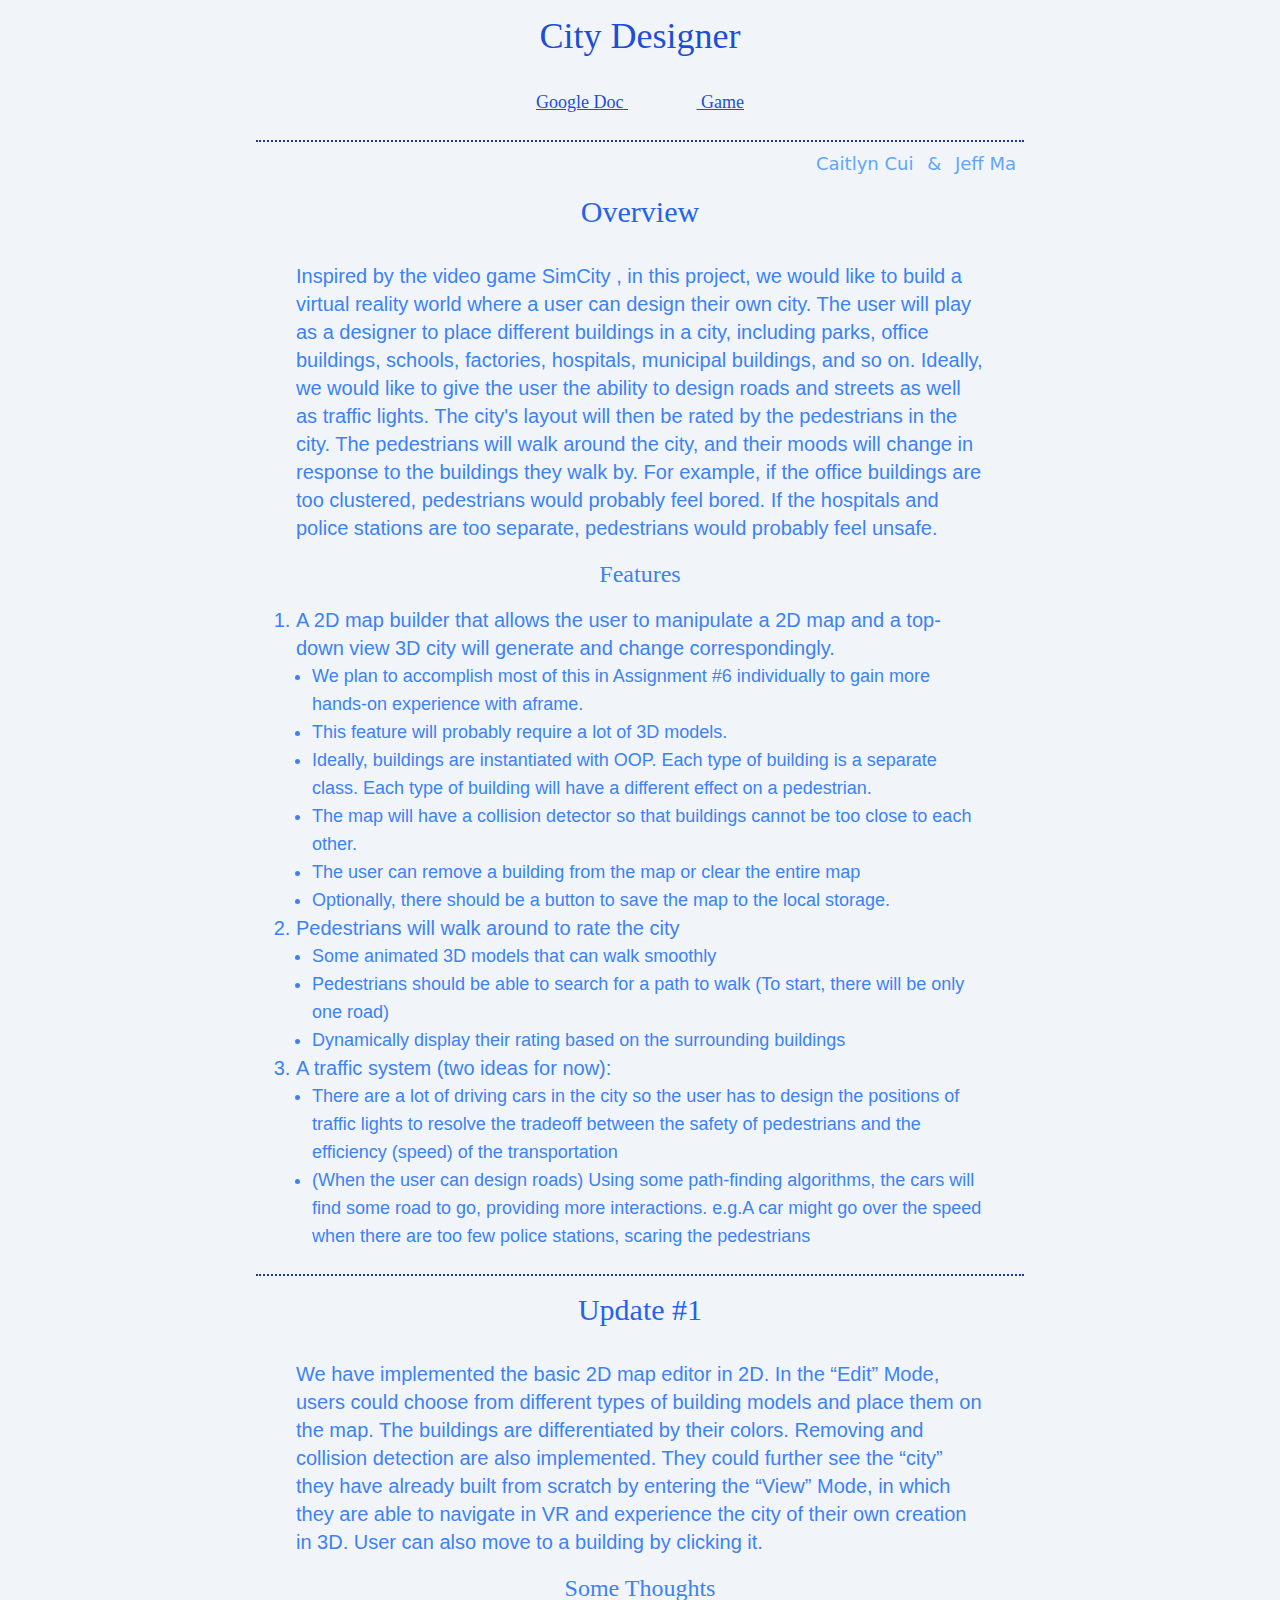
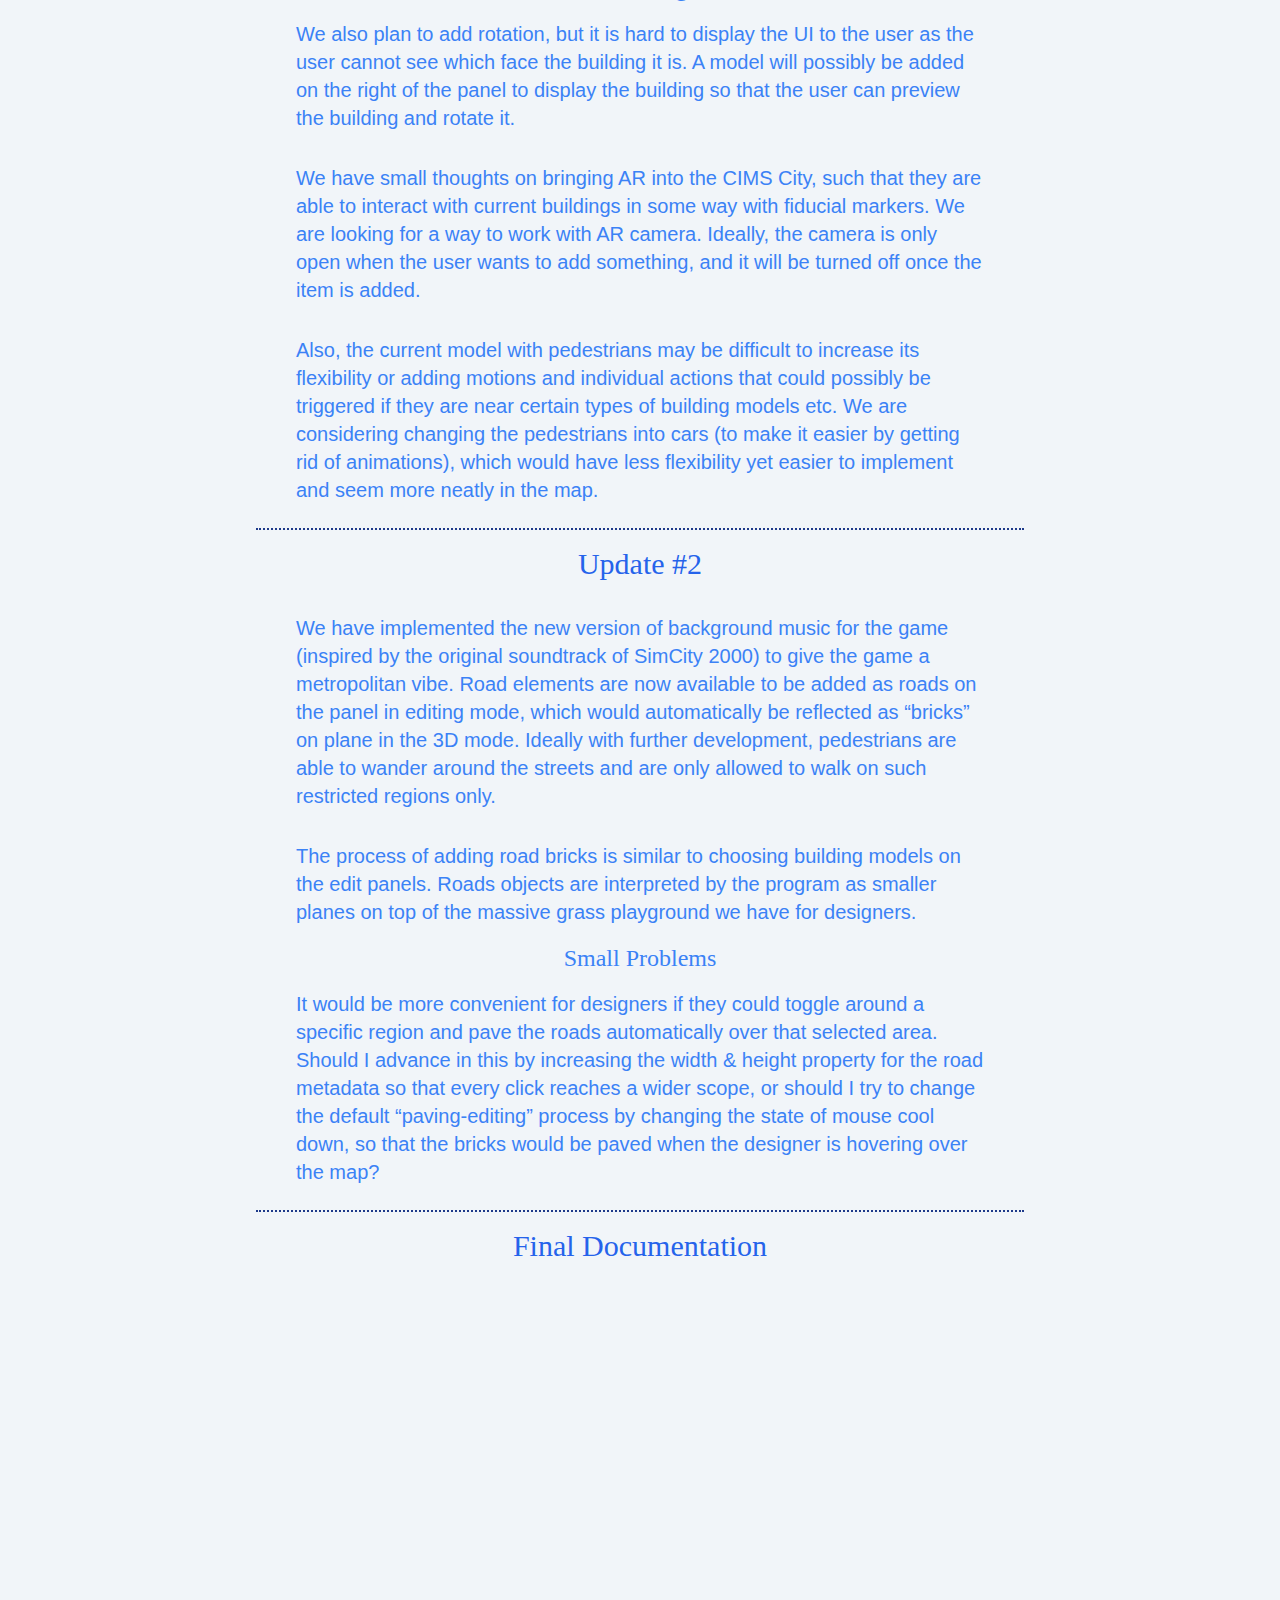
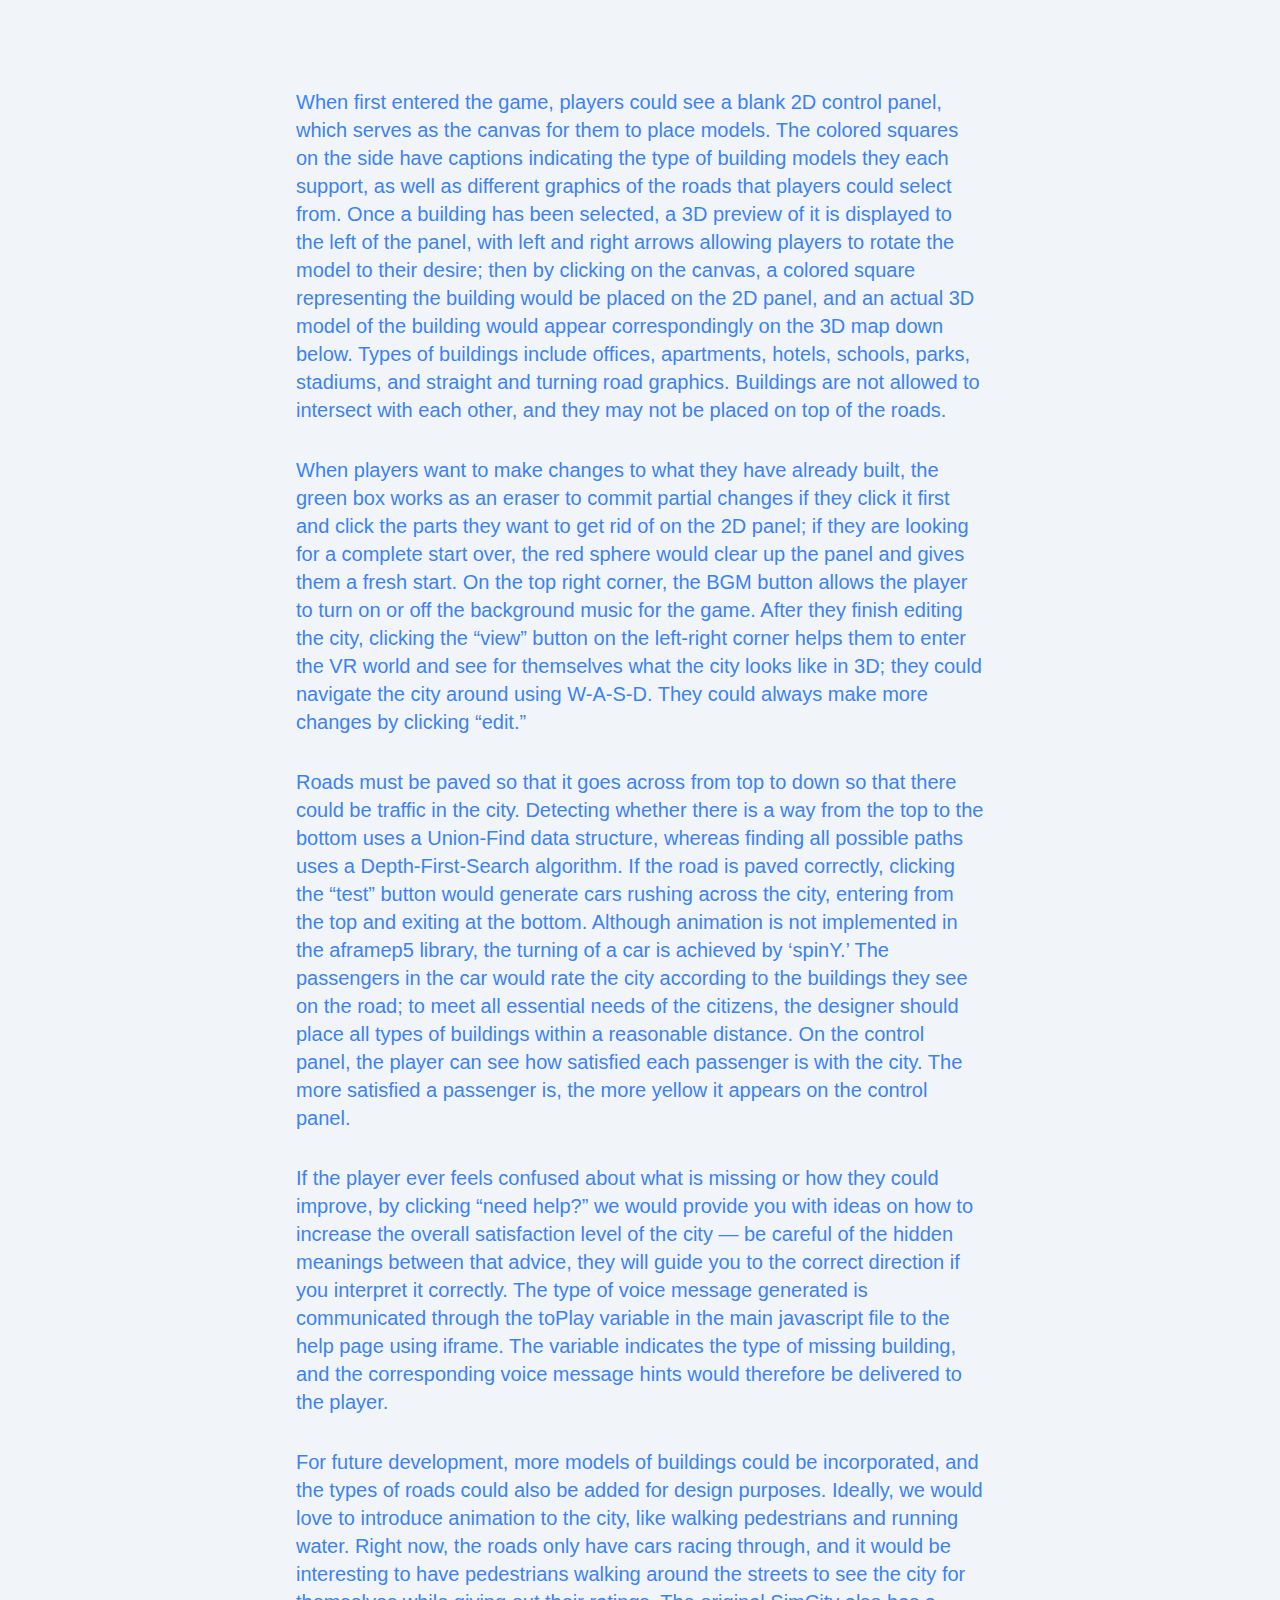
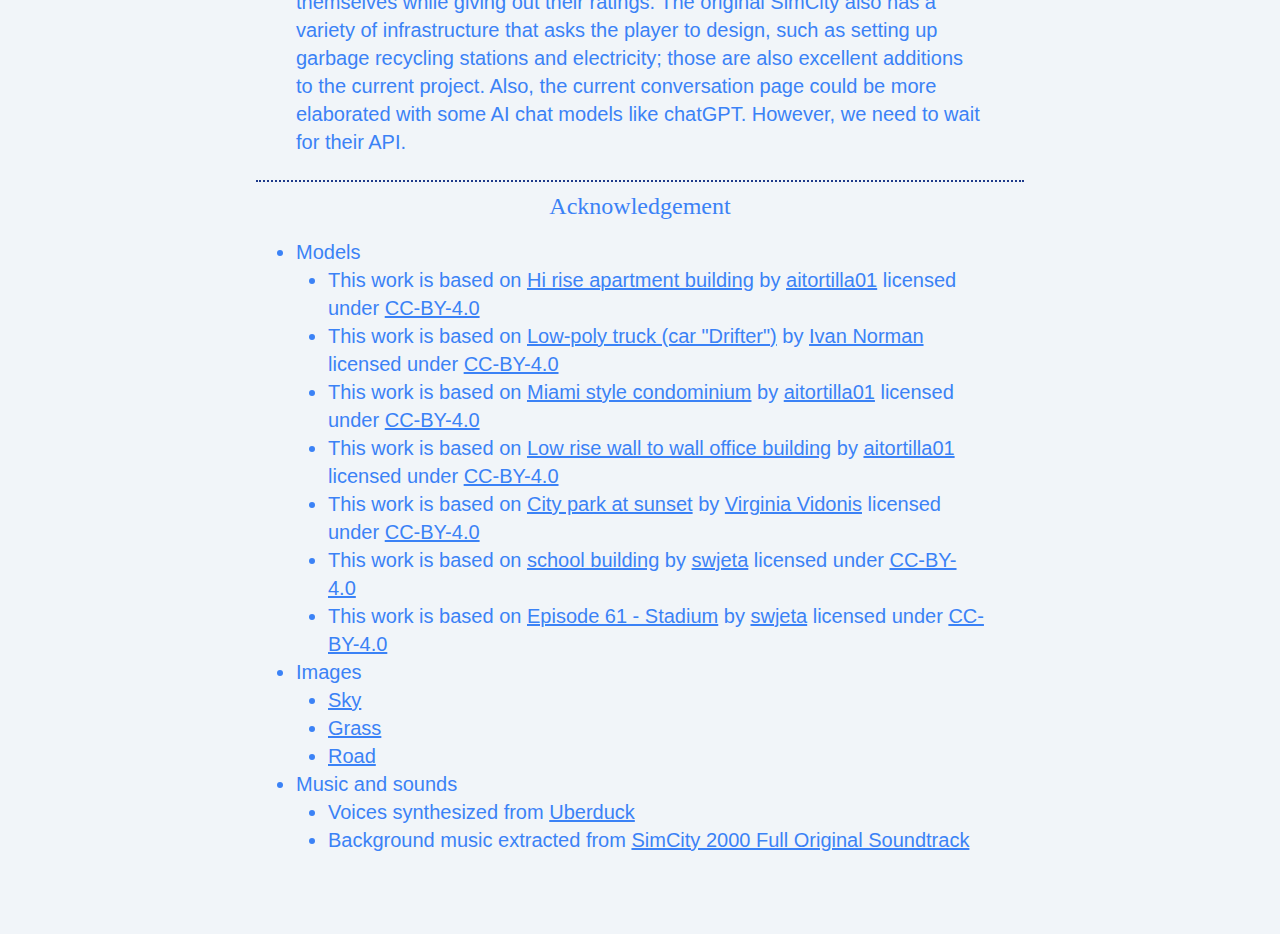
==== commit 6a78fabe: "fix typo" ====
--- a/index.html
+++ b/index.html
@@ -247,7 +247,7 @@
                     Music and sounds
                     <ul class="ml-8 list-disc">
                         <li>Voices synthesized from <a href="https://uberduck.ai/">Uberduck</a></li>
-                        <li>Background music extracted from<a href="https://www.youtube.com/watch?v=QvQQarcaRXs">SimCity 2000 Full Original Soundtrack</a></li>
+                        <li>Background music extracted from <a href="https://www.youtube.com/watch?v=QvQQarcaRXs">SimCity 2000 Full Original Soundtrack</a></li>
                     </ul>
                 </li>
             </ul>
